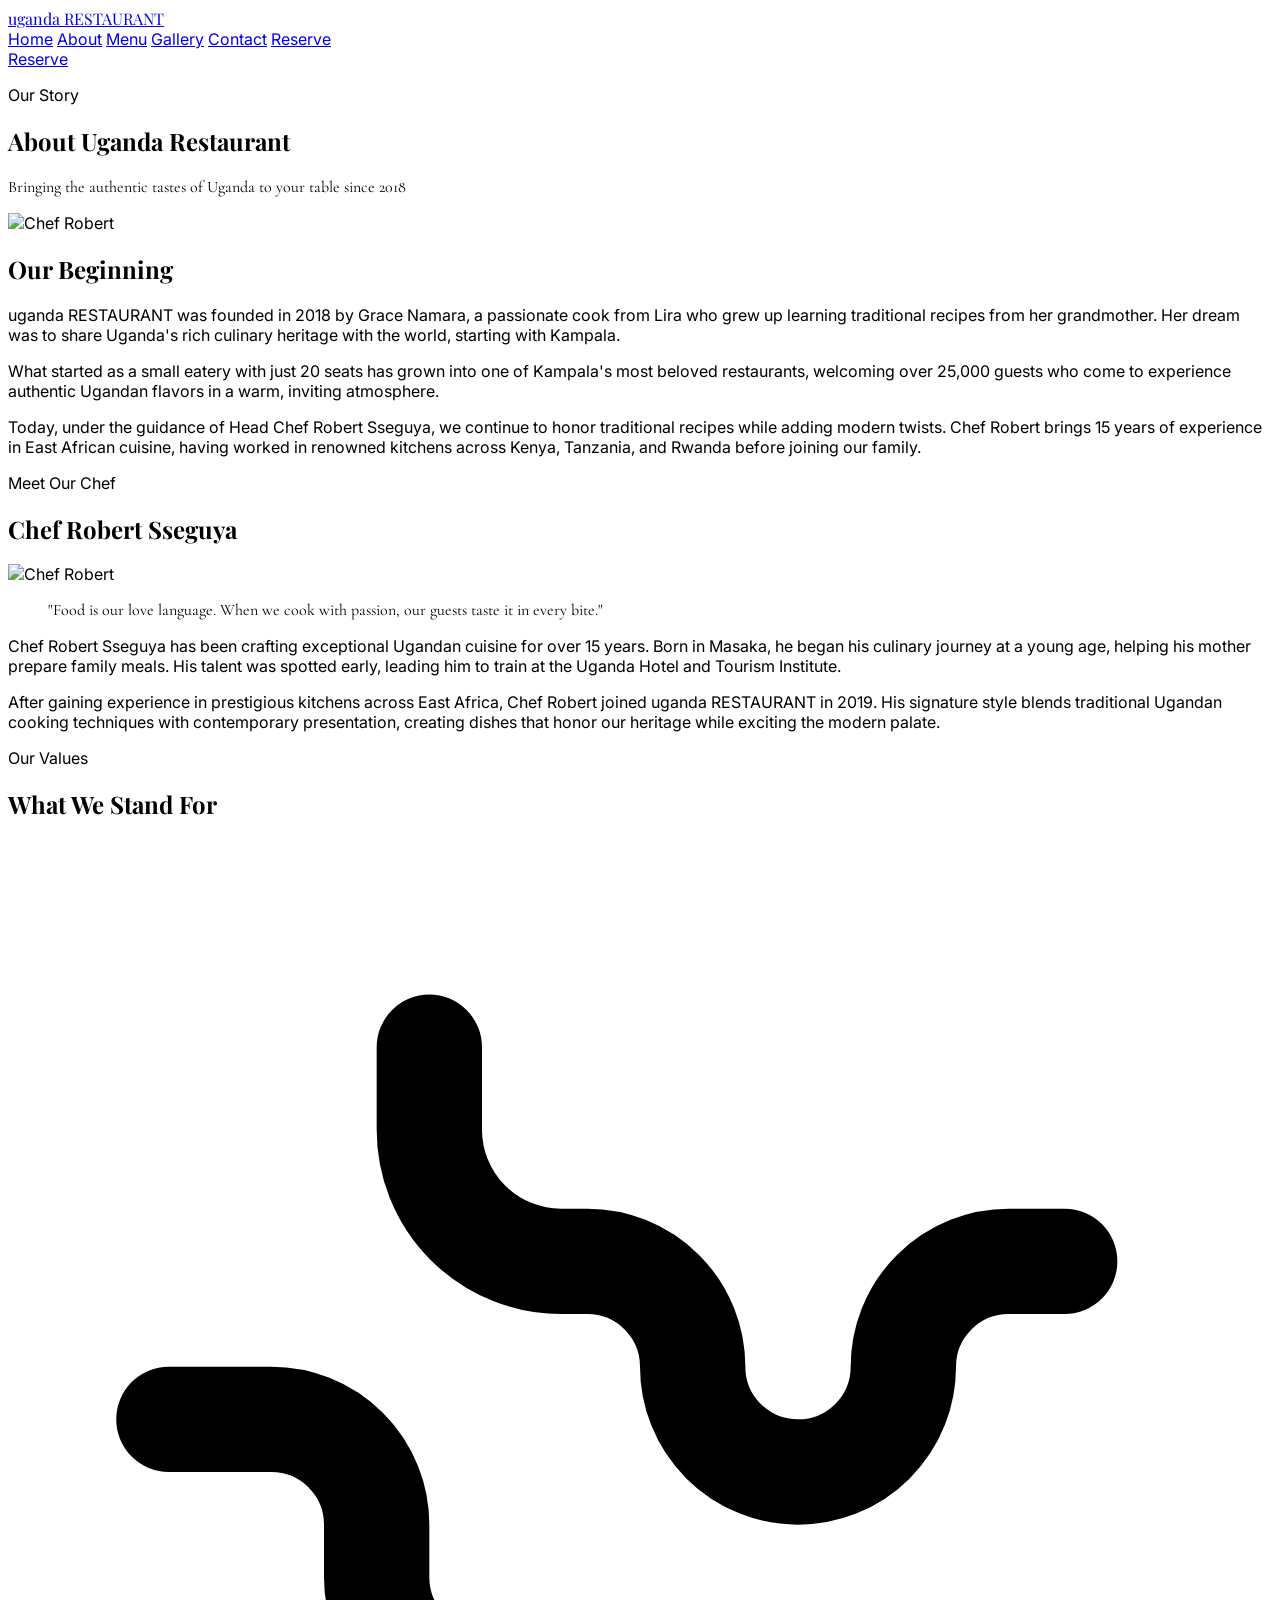
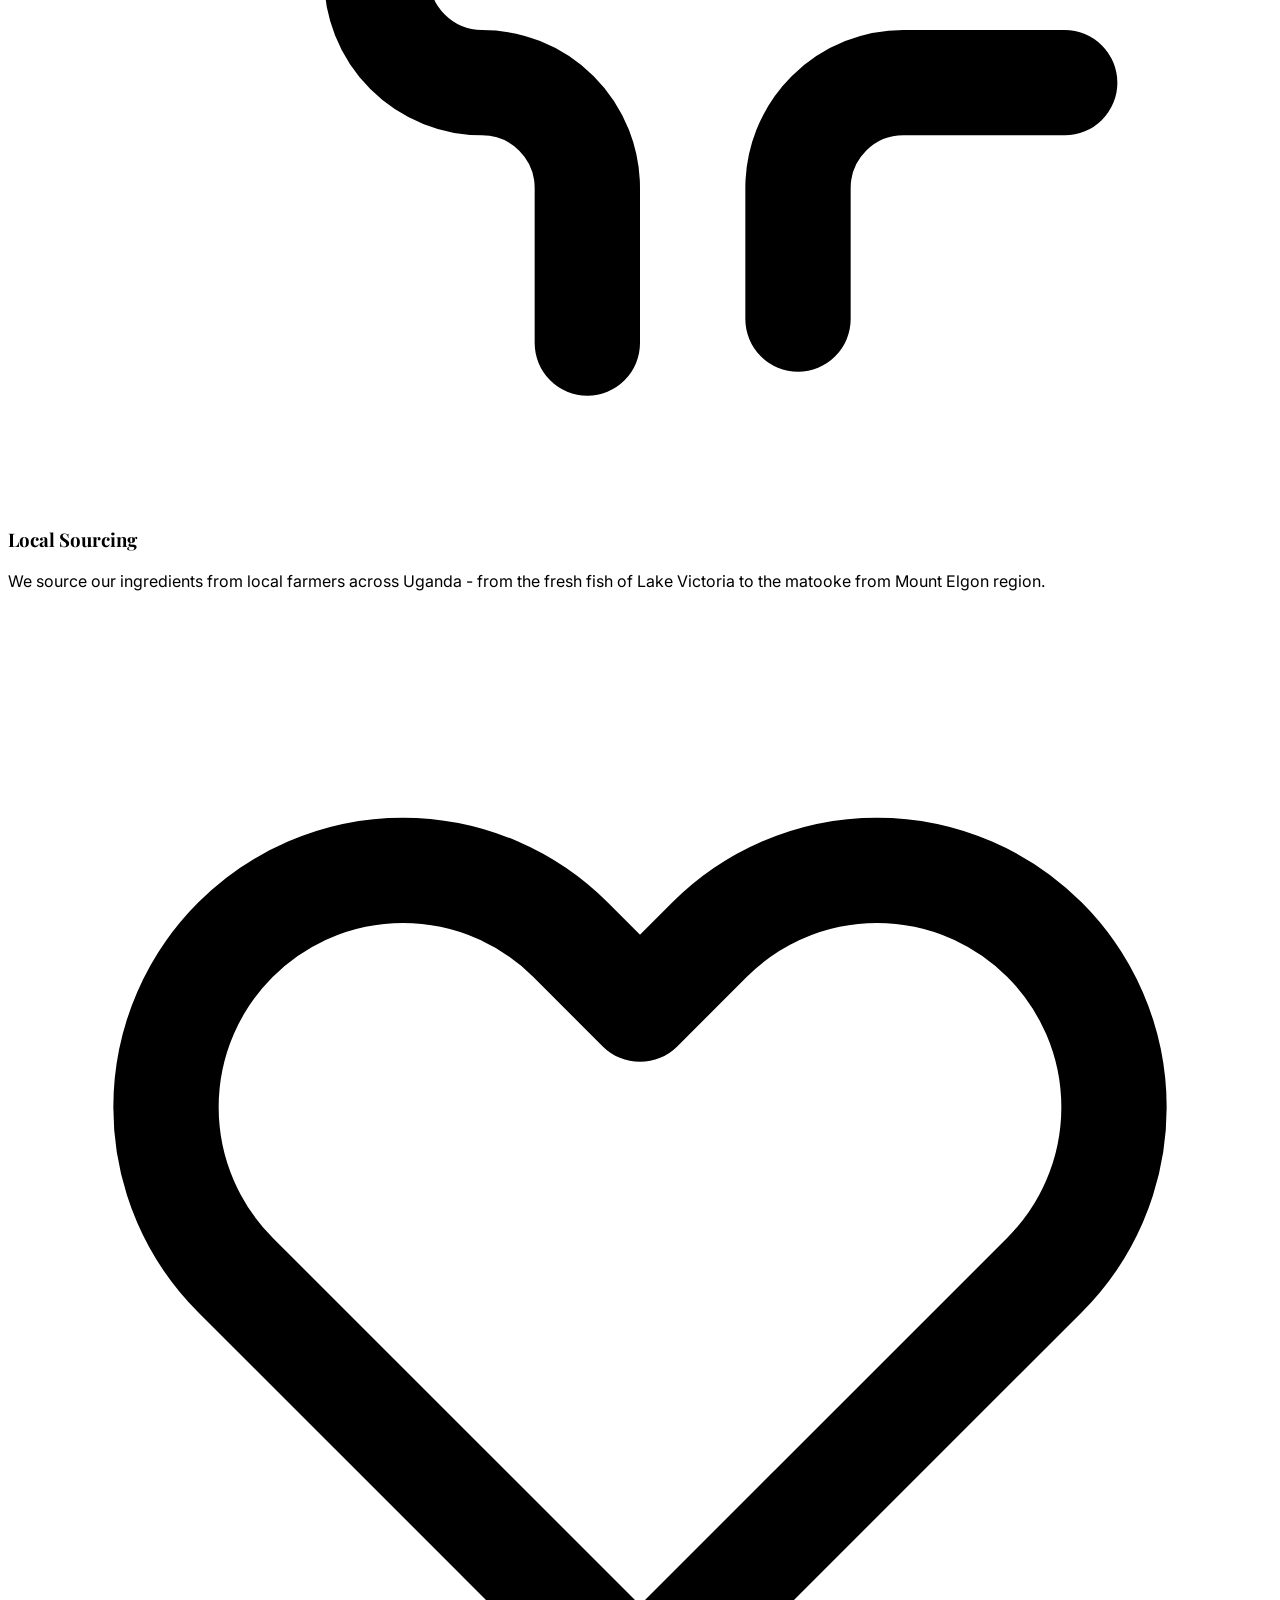
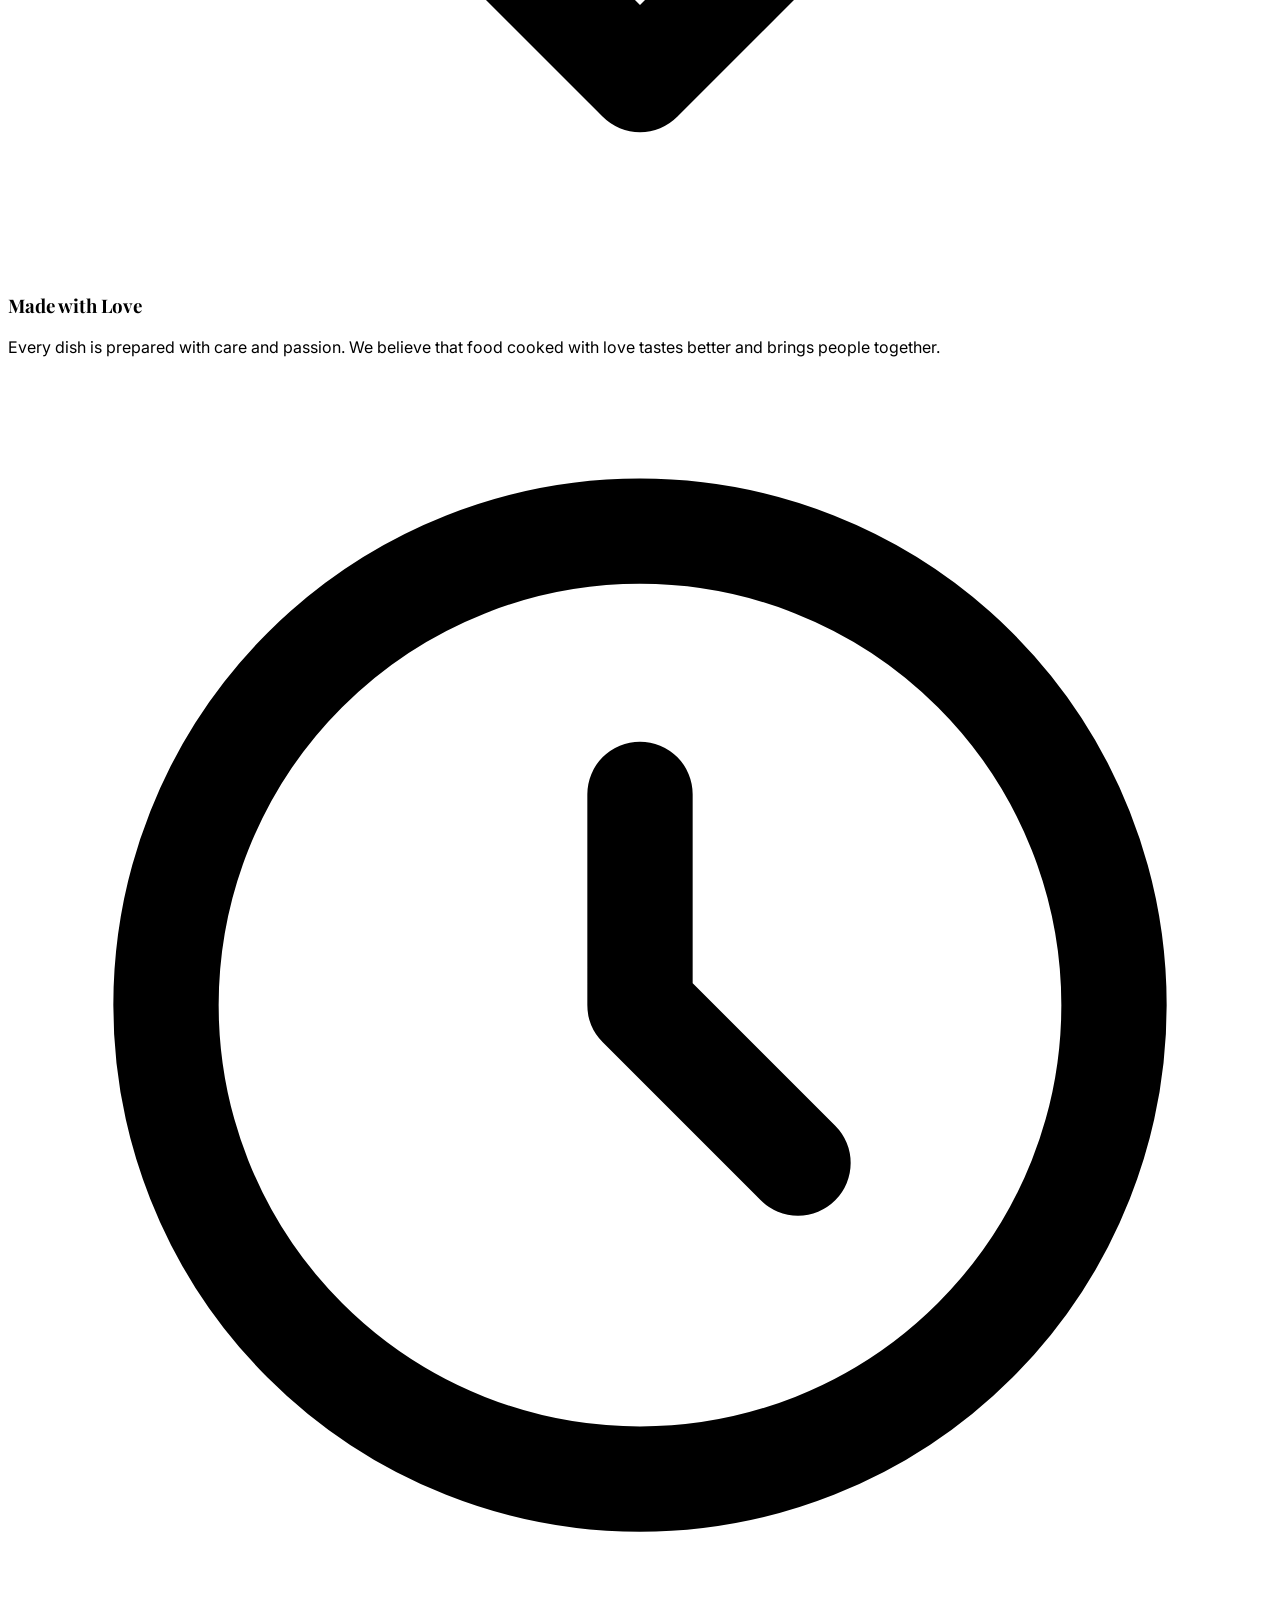
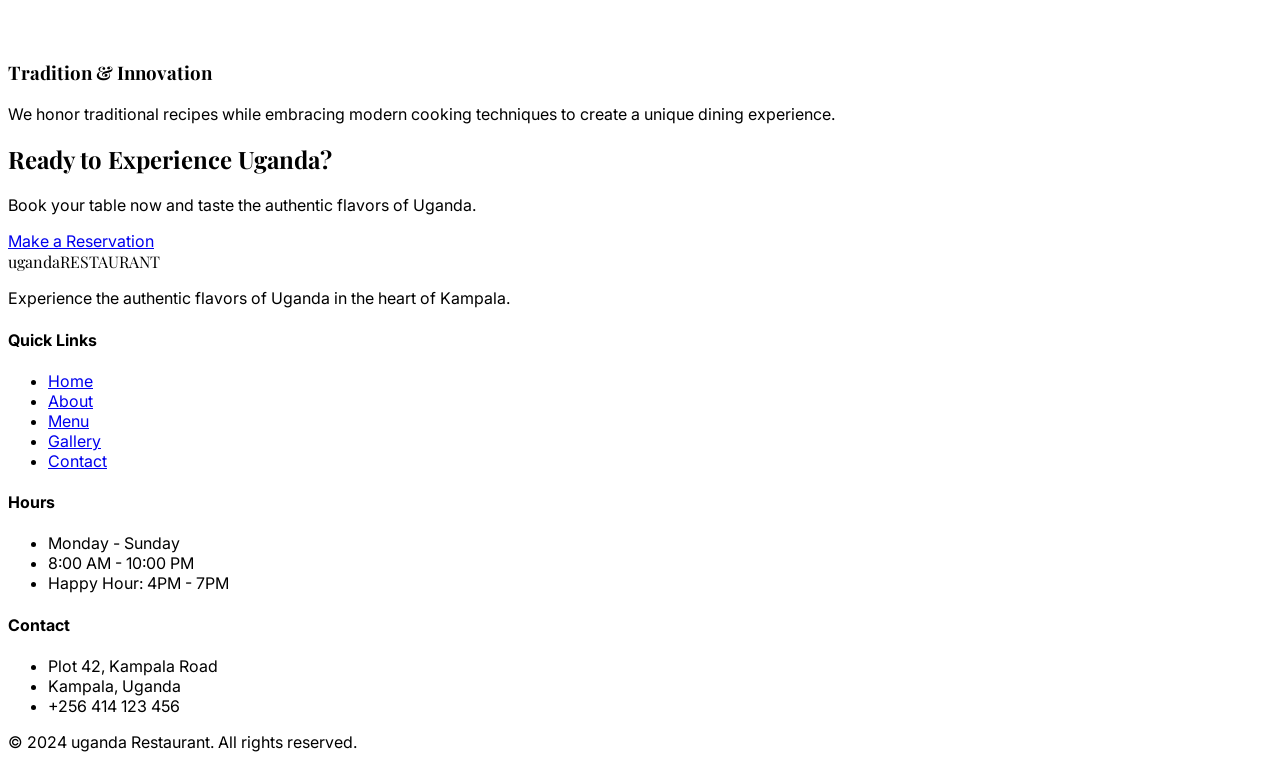
==== about.html @ cb072920 "Initial commit: uganda Restaurant website" ====
<!DOCTYPE html>
<html lang="en">
<head>
  <meta charset="UTF-8">
  <meta name="viewport" content="width=device-width, initial-scale=1.0">
  <title>About Us | uganda RESTAURANT</title>
  <link href="https://fonts.googleapis.com/css2?family=Playfair+Display:wght@400;500;600;700&family=Inter:wght@300;400;500;600&family=Cormorant+Garamond:ital,wght@0,400;0,500;1,400&display=swap" rel="stylesheet">
  <script src="https://cdn.tailwindcss.com"></script>
  <script>
    tailwind.config = {
      theme: {
        extend: {
          colors: {
            primary: '#1a1a1a',
            secondary: '#c9a962',
            accent: '#8b4513',
            cream: '#faf7f2',
            dark: '#0d0d0d',
            muted: '#6b6b6b'
          },
          fontFamily: {
            playfair: ['Playfair Display', 'serif'],
            inter: ['Inter', 'sans-serif'],
            cormorant: ['Cormorant Garamond', 'serif']
          }
        }
      }
    }
  </script>
  <style>
    html { scroll-behavior: smooth; }
    body { font-family: 'Inter', sans-serif; }
    .font-playfair { font-family: 'Playfair Display', serif; }
    .font-cormorant { font-family: 'Cormorant Garamond', serif; }
  </style>
</head>
<body class="bg-cream text-primary">
  <nav class="fixed top-0 left-0 right-0 z-50 bg-primary/95 backdrop-blur-md shadow-lg">
    <div class="max-w-7xl mx-auto px-6 lg:px-8">
      <div class="flex items-center justify-between h-20">
        <a href="index.html" class="flex items-center">
          <span class="font-playfair text-2xl font-semibold text-secondary tracking-wide">uganda</span>
          <span class="font-playfair text-2xl text-cream ml-2">RESTAURANT</span>
        </a>
        <div class="hidden md:flex items-center space-x-8">
          <a href="index.html" class="text-cream/90 hover:text-secondary transition-colors duration-300 text-sm tracking-wider uppercase">Home</a>
          <a href="about.html" class="text-secondary font-medium text-sm tracking-wider uppercase">About</a>
          <a href="menu.html" class="text-cream/90 hover:text-secondary transition-colors duration-300 text-sm tracking-wider uppercase">Menu</a>
          <a href="gallery.html" class="text-cream/90 hover:text-secondary transition-colors duration-300 text-sm tracking-wider uppercase">Gallery</a>
          <a href="contact.html" class="text-cream/90 hover:text-secondary transition-colors duration-300 text-sm tracking-wider uppercase">Contact</a>
          <a href="reservation.html" class="bg-secondary text-primary px-6 py-2.5 text-sm tracking-wider uppercase hover:bg-secondary/90 transition-colors duration-300">Reserve</a>
        </div>
        <a href="reservation.html" class="md:hidden bg-secondary text-primary px-4 py-2 text-xs tracking-wider uppercase">Reserve</a>
      </div>
    </div>
  </nav>

  <main class="pt-20">
    <section class="relative py-20 lg:py-32 bg-primary">
      <div class="max-w-7xl mx-auto px-6 lg:px-8 text-center">
        <p class="text-secondary tracking-[0.2em] uppercase text-sm mb-4">Our Story</p>
        <h1 class="font-playfair text-5xl md:text-6xl text-cream mb-6">About Uganda Restaurant</h1>
        <p class="font-cormorant text-cream/70 text-xl italic max-w-2xl mx-auto">Bringing the authentic tastes of Uganda to your table since 2018</p>
      </div>
    </section>

    <section class="py-20 lg:py-32 bg-cream">
      <div class="max-w-7xl mx-auto px-6 lg:px-8">
        <div class="grid lg:grid-cols-2 gap-12 lg:gap-20 items-center">
          <div>
            <img src="https://images.unsplash.com/photo-1556910103-1c02745aae4d?w=600&h=700&fit=crop" alt="Chef Robert" class="w-full h-[500px] object-cover" />
          </div>
          <div>
            <h2 class="font-playfair text-4xl text-primary mb-6">Our <span class="text-secondary">Beginning</span></h2>
            <div class="space-y-6 text-muted leading-relaxed">
              <p>uganda RESTAURANT was founded in 2018 by Grace Namara, a passionate cook from Lira who grew up learning traditional recipes from her grandmother. Her dream was to share Uganda's rich culinary heritage with the world, starting with Kampala.</p>
              <p>What started as a small eatery with just 20 seats has grown into one of Kampala's most beloved restaurants, welcoming over 25,000 guests who come to experience authentic Ugandan flavors in a warm, inviting atmosphere.</p>
              <p>Today, under the guidance of Head Chef Robert Sseguya, we continue to honor traditional recipes while adding modern twists. Chef Robert brings 15 years of experience in East African cuisine, having worked in renowned kitchens across Kenya, Tanzania, and Rwanda before joining our family.</p>
            </div>
          </div>
        </div>
      </div>
    </section>

    <section class="py-20 lg:py-32 bg-white">
      <div class="max-w-7xl mx-auto px-6 lg:px-8">
        <div class="text-center mb-16">
          <p class="text-secondary tracking-[0.2em] uppercase text-sm mb-3">Meet Our Chef</p>
          <h2 class="font-playfair text-4xl md:text-5xl text-primary mb-8">Chef Robert Sseguya</h2>
          <div class="w-16 h-0.5 bg-secondary mx-auto" />
        </div>
        <div class="max-w-3xl mx-auto text-center">
          <img src="https://images.unsplash.com/photo-1577219491135-ce391730fb2c?w=400&h=400&fit=crop" alt="Chef Robert" class="w-40 h-40 rounded-full mx-auto mb-8 object-cover" />
          <blockquote class="font-cormorant text-2xl italic text-primary mb-6">"Food is our love language. When we cook with passion, our guests taste it in every bite."</blockquote>
          <p class="text-muted leading-relaxed mb-8">Chef Robert Sseguya has been crafting exceptional Ugandan cuisine for over 15 years. Born in Masaka, he began his culinary journey at a young age, helping his mother prepare family meals. His talent was spotted early, leading him to train at the Uganda Hotel and Tourism Institute.</p>
          <p class="text-muted leading-relaxed">After gaining experience in prestigious kitchens across East Africa, Chef Robert joined uganda RESTAURANT in 2019. His signature style blends traditional Ugandan cooking techniques with contemporary presentation, creating dishes that honor our heritage while exciting the modern palate.</p>
        </div>
      </div>
    </section>

    <section class="py-20 lg:py-32 bg-cream">
      <div class="max-w-7xl mx-auto px-6 lg:px-8">
        <div class="text-center mb-16">
          <p class="text-secondary tracking-[0.2em] uppercase text-sm mb-3">Our Values</p>
          <h2 class="font-playfair text-4xl md:text-5xl text-primary mb-8">What We Stand For</h2>
          <div class="w-16 h-0.5 bg-secondary mx-auto" />
        </div>
        <div class="grid md:grid-cols-3 gap-8">
          <div class="bg-white p-8 rounded-lg shadow-sm text-center">
            <div class="w-16 h-16 bg-secondary/10 rounded-full flex items-center justify-center mx-auto mb-6">
              <svg class="w-8 h-8 text-secondary" fill="none" stroke="currentColor" viewBox="0 0 24 24"><path stroke-linecap="round" stroke-linejoin="round" stroke-width="2" d="M3.055 11H5a2 2 0 012 2v1a2 2 0 002 2 2 2 0 012 2v2.945M8 3.935V5.5A2.5 2.5 0 0010.5 8h.5a2 2 0 012 2 2 2 0 104 0 2 2 0 012-2h1.064M15 20.488V18a2 2 0 012-2h3.064"/></svg>
            </div>
            <h3 class="font-playfair text-xl text-primary mb-4">Local Sourcing</h3>
            <p class="text-muted text-sm leading-relaxed">We source our ingredients from local farmers across Uganda - from the fresh fish of Lake Victoria to the matooke from Mount Elgon region.</p>
          </div>
          <div class="bg-white p-8 rounded-lg shadow-sm text-center">
            <div class="w-16 h-16 bg-secondary/10 rounded-full flex items-center justify-center mx-auto mb-6">
              <svg class="w-8 h-8 text-secondary" fill="none" stroke="currentColor" viewBox="0 0 24 24"><path stroke-linecap="round" stroke-linejoin="round" stroke-width="2" d="M4.318 6.318a4.5 4.5 0 000 6.364L12 20.364l7.682-7.682a4.5 4.5 0 00-6.364-6.364L12 7.636l-1.318-1.318a4.5 4.5 0 00-6.364 0z"/></svg>
            </div>
            <h3 class="font-playfair text-xl text-primary mb-4">Made with Love</h3>
            <p class="text-muted text-sm leading-relaxed">Every dish is prepared with care and passion. We believe that food cooked with love tastes better and brings people together.</p>
          </div>
          <div class="bg-white p-8 rounded-lg shadow-sm text-center">
            <div class="w-16 h-16 bg-secondary/10 rounded-full flex items-center justify-center mx-auto mb-6">
              <svg class="w-8 h-8 text-secondary" fill="none" stroke="currentColor" viewBox="0 0 24 24"><path stroke-linecap="round" stroke-linejoin="round" stroke-width="2" d="M12 8v4l3 3m6-3a9 9 0 11-18 0 9 9 0 0118 0z"/></svg>
            </div>
            <h3 class="font-playfair text-xl text-primary mb-4">Tradition & Innovation</h3>
            <p class="text-muted text-sm leading-relaxed">We honor traditional recipes while embracing modern cooking techniques to create a unique dining experience.</p>
          </div>
        </div>
      </div>
    </section>

    <section class="py-20 bg-secondary">
      <div class="max-w-4xl mx-auto px-6 lg:px-8 text-center">
        <h2 class="font-playfair text-4xl text-primary mb-6">Ready to Experience Uganda?</h2>
        <p class="text-primary/80 text-lg mb-8">Book your table now and taste the authentic flavors of Uganda.</p>
        <a href="reservation.html" class="inline-block bg-primary text-cream px-8 py-4 text-sm tracking-wider uppercase font-medium hover:bg-primary/90 transition-colors duration-300">Make a Reservation</a>
      </div>
    </section>
  </main>

  <footer class="bg-primary pt-16 pb-8">
    <div class="max-w-7xl mx-auto px-6 lg:px-8">
      <div class="grid md:grid-cols-2 lg:grid-cols-4 gap-12 mb-12">
        <div>
          <div class="mb-6"><span class="font-playfair text-2xl font-semibold text-secondary">uganda</span><span class="font-playfair text-2xl text-cream ml-1">RESTAURANT</span></div>
          <p class="text-cream/60 text-sm leading-relaxed mb-6">Experience the authentic flavors of Uganda in the heart of Kampala.</p>
        </div>
        <div>
          <h4 class="text-cream font-medium mb-6 tracking-wider uppercase text-sm">Quick Links</h4>
          <ul class="space-y-3 text-sm">
            <li><a href="index.html" class="text-cream/60 hover:text-secondary transition-colors duration-300">Home</a></li>
            <li><a href="about.html" class="text-cream/60 hover:text-secondary transition-colors duration-300">About</a></li>
            <li><a href="menu.html" class="text-cream/60 hover:text-secondary transition-colors duration-300">Menu</a></li>
            <li><a href="gallery.html" class="text-cream/60 hover:text-secondary transition-colors duration-300">Gallery</a></li>
            <li><a href="contact.html" class="text-cream/60 hover:text-secondary transition-colors duration-300">Contact</a></li>
          </ul>
        </div>
        <div>
          <h4 class="text-cream font-medium mb-6 tracking-wider uppercase text-sm">Hours</h4>
          <ul class="space-y-3 text-sm text-cream/60">
            <li>Monday - Sunday</li>
            <li>8:00 AM - 10:00 PM</li>
            <li>Happy Hour: 4PM - 7PM</li>
          </ul>
        </div>
        <div>
          <h4 class="text-cream font-medium mb-6 tracking-wider uppercase text-sm">Contact</h4>
          <ul class="space-y-3 text-sm text-cream/60">
            <li>Plot 42, Kampala Road</li>
            <li>Kampala, Uganda</li>
            <li>+256 414 123 456</li>
          </ul>
        </div>
      </div>
      <div class="border-t border-cream/10 pt-8 text-center">
        <p class="text-cream/40 text-sm">© 2024 uganda Restaurant. All rights reserved.</p>
      </div>
    </div>
  </footer>
</body>
</html>
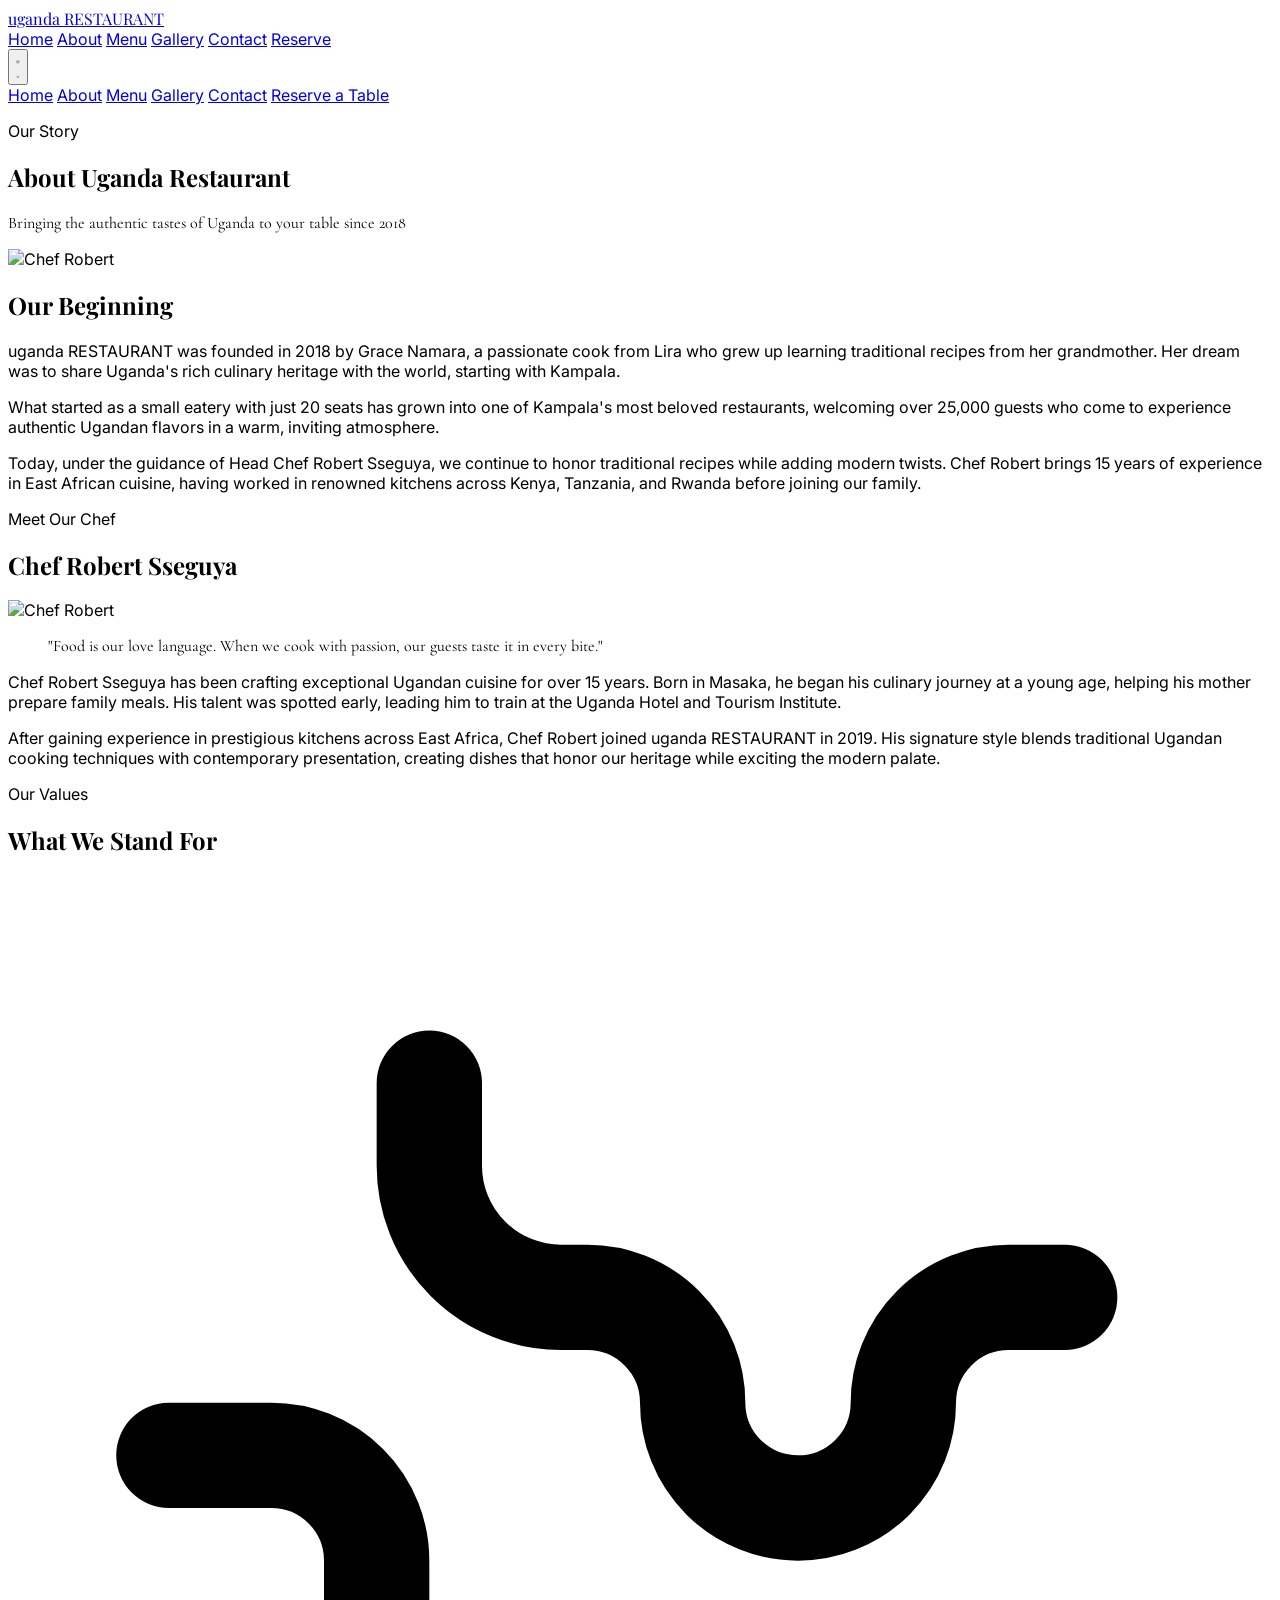
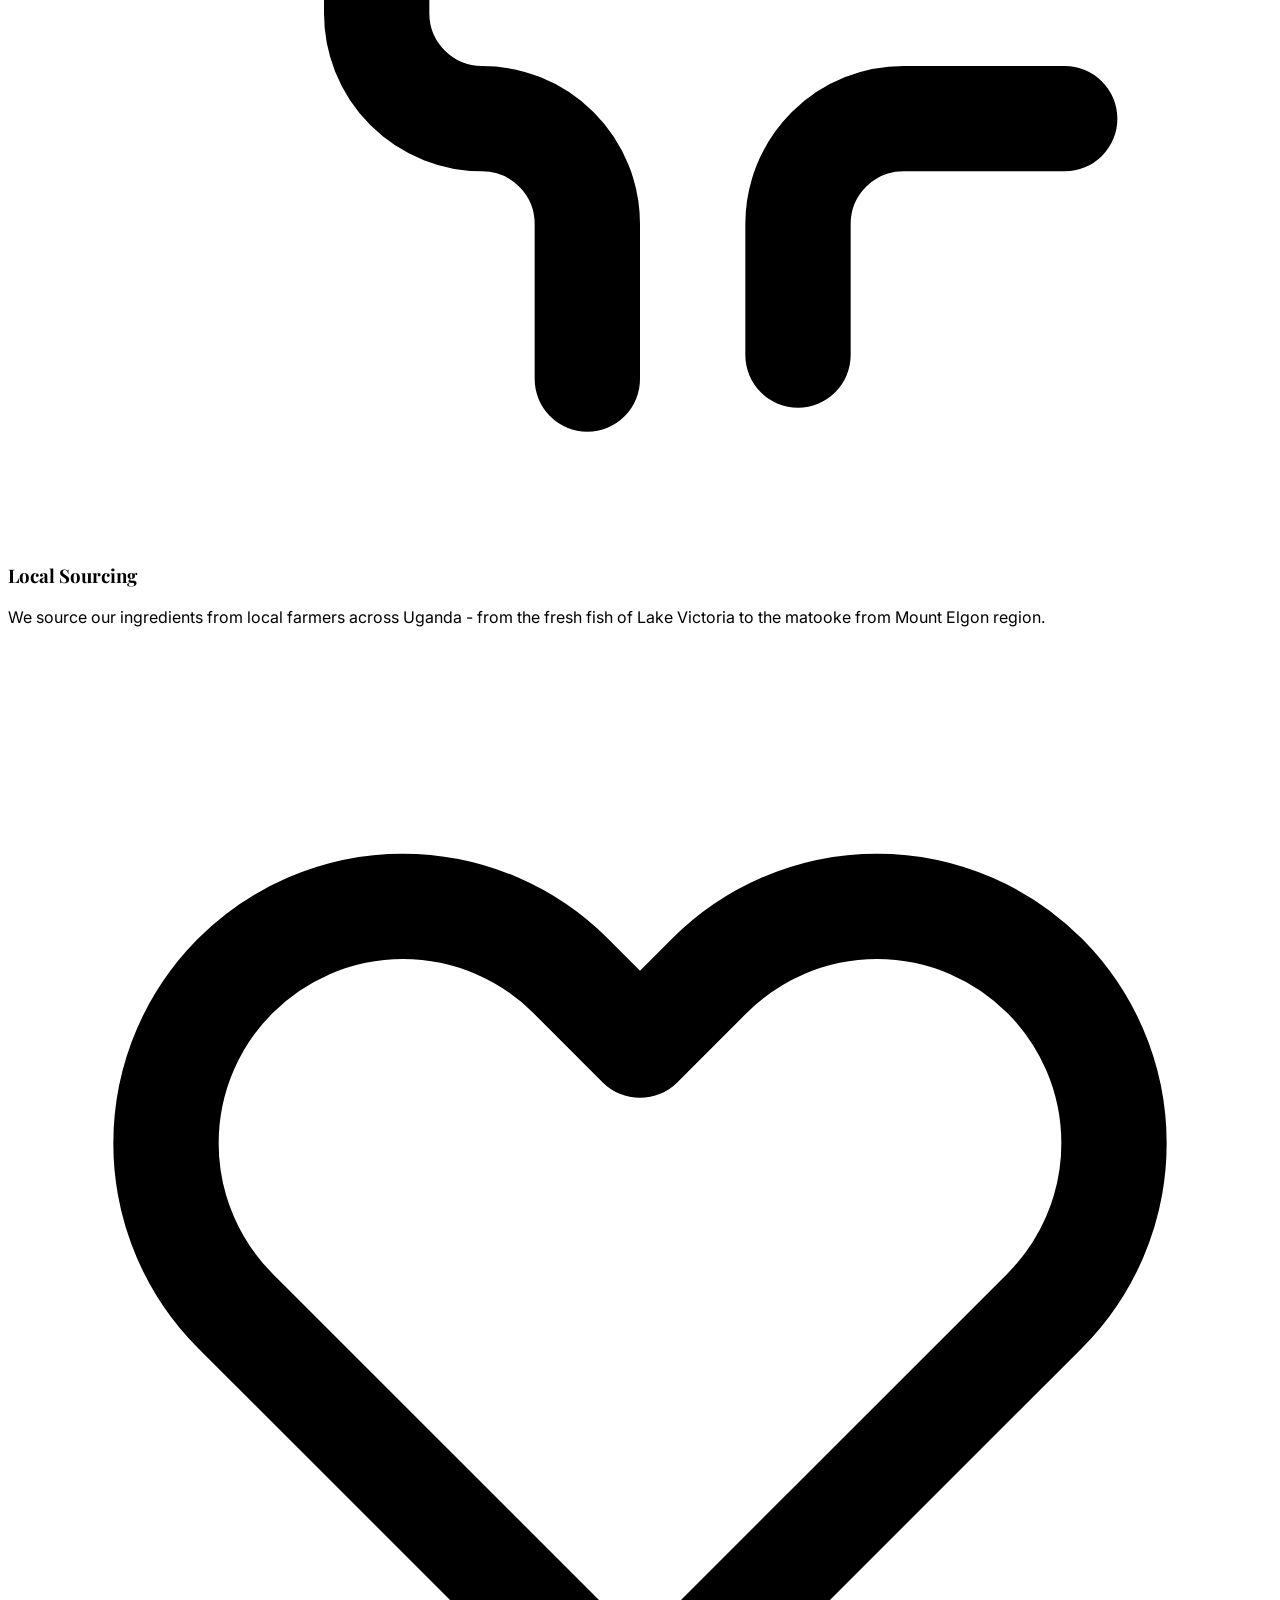
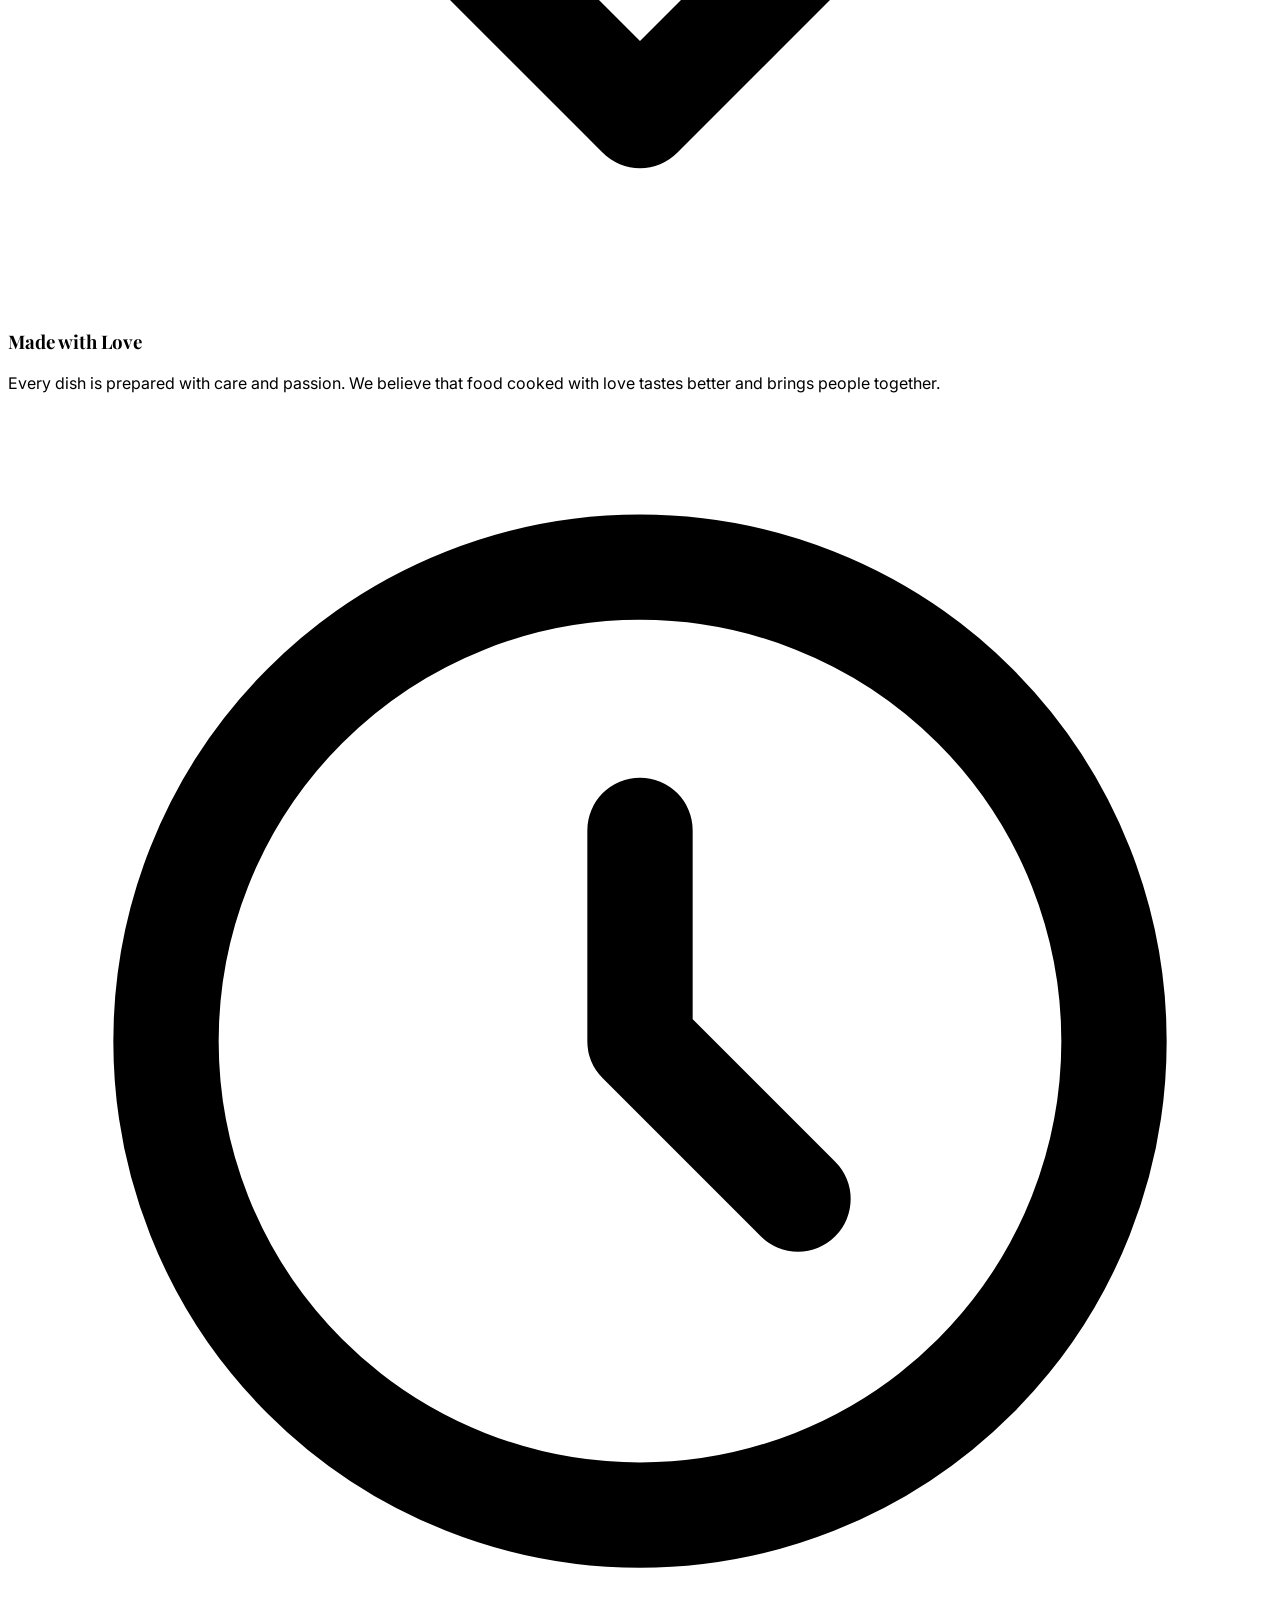
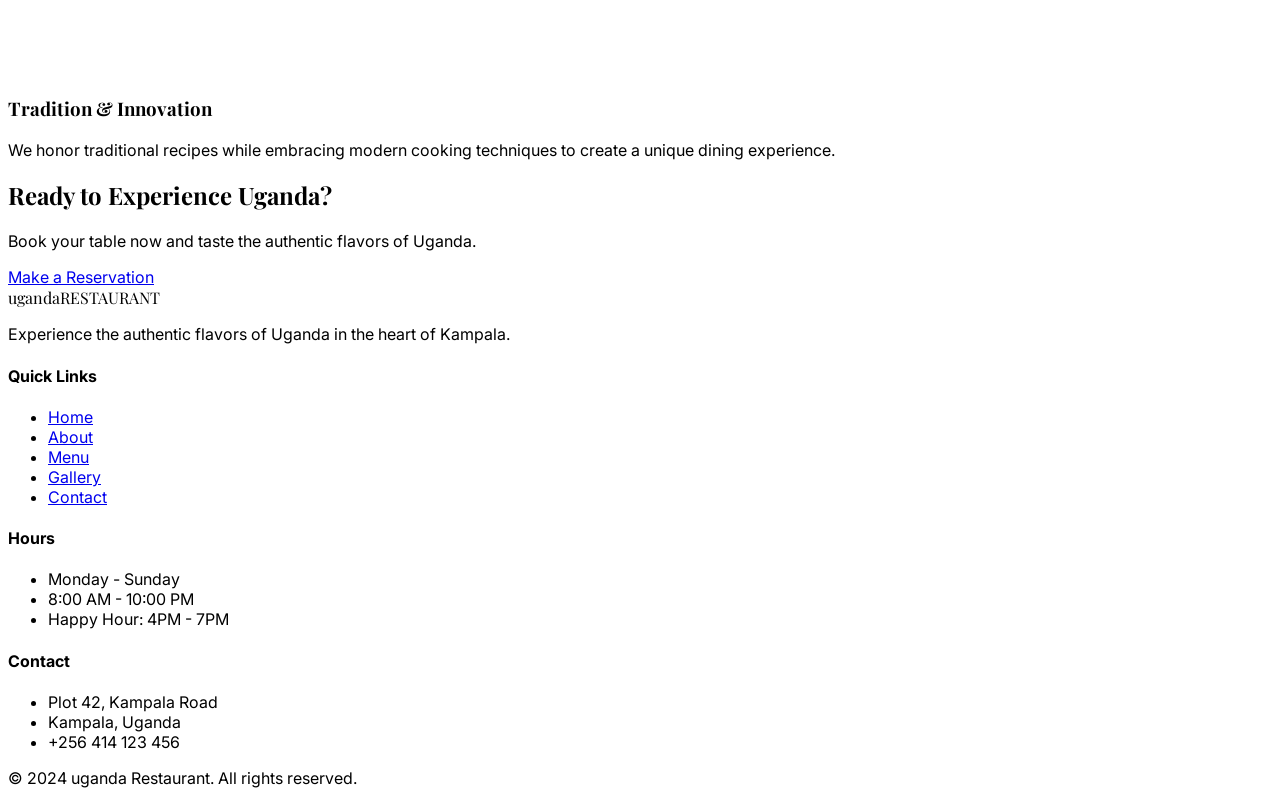
==== commit 5e201b76: "Improve responsiveness and professional navbar across all pages" ====
--- a/about.html
+++ b/about.html
@@ -36,37 +36,57 @@
 </head>
 <body class="bg-cream text-primary">
   <nav class="fixed top-0 left-0 right-0 z-50 bg-primary/95 backdrop-blur-md shadow-lg">
-    <div class="max-w-7xl mx-auto px-6 lg:px-8">
-      <div class="flex items-center justify-between h-20">
+    <div class="max-w-7xl mx-auto px-4 sm:px-6 lg:px-8">
+      <div class="flex items-center justify-between h-16 md:h-20">
         <a href="index.html" class="flex items-center">
-          <span class="font-playfair text-2xl font-semibold text-secondary tracking-wide">uganda</span>
-          <span class="font-playfair text-2xl text-cream ml-2">RESTAURANT</span>
+          <span class="font-playfair text-lg sm:text-xl md:text-2xl font-semibold text-secondary tracking-wide">uganda</span>
+          <span class="font-playfair text-lg sm:text-xl md:text-2xl text-cream ml-1 md:ml-2">RESTAURANT</span>
         </a>
-        <div class="hidden md:flex items-center space-x-8">
-          <a href="index.html" class="text-cream/90 hover:text-secondary transition-colors duration-300 text-sm tracking-wider uppercase">Home</a>
-          <a href="about.html" class="text-secondary font-medium text-sm tracking-wider uppercase">About</a>
-          <a href="menu.html" class="text-cream/90 hover:text-secondary transition-colors duration-300 text-sm tracking-wider uppercase">Menu</a>
-          <a href="gallery.html" class="text-cream/90 hover:text-secondary transition-colors duration-300 text-sm tracking-wider uppercase">Gallery</a>
-          <a href="contact.html" class="text-cream/90 hover:text-secondary transition-colors duration-300 text-sm tracking-wider uppercase">Contact</a>
-          <a href="reservation.html" class="bg-secondary text-primary px-6 py-2.5 text-sm tracking-wider uppercase hover:bg-secondary/90 transition-colors duration-300">Reserve</a>
-        </div>
-        <a href="reservation.html" class="md:hidden bg-secondary text-primary px-4 py-2 text-xs tracking-wider uppercase">Reserve</a>
+        
+        <div class="hidden lg:flex items-center space-x-6 xl:space-x-8">
+          <a href="index.html" class="text-cream/90 hover:text-secondary transition-colors duration-300 text-xs xl:text-sm tracking-wider uppercase">Home</a>
+          <a href="about.html" class="text-secondary font-medium text-xs xl:text-sm tracking-wider uppercase">About</a>
+          <a href="menu.html" class="text-cream/90 hover:text-secondary transition-colors duration-300 text-xs xl:text-sm tracking-wider uppercase">Menu</a>
+          <a href="gallery.html" class="text-cream/90 hover:text-secondary transition-colors duration-300 text-xs xl:text-sm tracking-wider uppercase">Gallery</a>
+          <a href="contact.html" class="text-cream/90 hover:text-secondary transition-colors duration-300 text-xs xl:text-sm tracking-wider uppercase">Contact</a>
+          <a href="reservation.html" class="bg-secondary text-primary px-4 xl:px-6 py-2 xl:py-2.5 text-xs xl:text-sm tracking-wider uppercase hover:bg-secondary/90 transition-colors duration-300">Reserve</a>
+        </div>
+
+        <button id="mobile-menu-btn" class="lg:hidden p-2 text-cream hover:text-secondary transition-colors">
+          <svg class="w-6 h-6 menu-open" fill="none" stroke="currentColor" viewBox="0 0 24 24">
+            <path stroke-linecap="round" stroke-linejoin="round" stroke-width="2" d="M4 6h16M4 12h16M4 18h16"/>
+          </svg>
+          <svg class="w-6 h-6 menu-close hidden" fill="none" stroke="currentColor" viewBox="0 0 24 24">
+            <path stroke-linecap="round" stroke-linejoin="round" stroke-width="2" d="M6 18L18 6M6 6l12 12"/>
+          </svg>
+        </button>
+      </div>
+    </div>
+
+    <div id="mobile-menu" class="lg:hidden hidden bg-primary/98 backdrop-blur-lg">
+      <div class="px-4 py-6 space-y-4 border-t border-cream/10">
+        <a href="index.html" class="block text-cream/90 hover:text-secondary transition-colors text-sm tracking-wider uppercase py-2">Home</a>
+        <a href="about.html" class="block text-secondary font-medium text-sm tracking-wider uppercase py-2">About</a>
+        <a href="menu.html" class="block text-cream/90 hover:text-secondary transition-colors text-sm tracking-wider uppercase py-2">Menu</a>
+        <a href="gallery.html" class="block text-cream/90 hover:text-secondary transition-colors text-sm tracking-wider uppercase py-2">Gallery</a>
+        <a href="contact.html" class="block text-cream/90 hover:text-secondary transition-colors text-sm tracking-wider uppercase py-2">Contact</a>
+        <a href="reservation.html" class="block bg-secondary text-primary px-6 py-3 text-sm tracking-wider uppercase text-center hover:bg-secondary/90 transition-colors">Reserve a Table</a>
       </div>
     </div>
   </nav>
 
-  <main class="pt-20">
-    <section class="relative py-20 lg:py-32 bg-primary">
-      <div class="max-w-7xl mx-auto px-6 lg:px-8 text-center">
-        <p class="text-secondary tracking-[0.2em] uppercase text-sm mb-4">Our Story</p>
-        <h1 class="font-playfair text-5xl md:text-6xl text-cream mb-6">About Uganda Restaurant</h1>
-        <p class="font-cormorant text-cream/70 text-xl italic max-w-2xl mx-auto">Bringing the authentic tastes of Uganda to your table since 2018</p>
-      </div>
-    </section>
-
-    <section class="py-20 lg:py-32 bg-cream">
-      <div class="max-w-7xl mx-auto px-6 lg:px-8">
-        <div class="grid lg:grid-cols-2 gap-12 lg:gap-20 items-center">
+  <main class="pt-16 md:pt-20">
+    <section class="relative py-16 sm:py-20 lg:py-32 bg-primary">
+      <div class="max-w-7xl mx-auto px-4 sm:px-6 lg:px-8 text-center">
+        <p class="text-secondary tracking-[0.2em] uppercase text-xs sm:text-sm mb-3 sm:mb-4">Our Story</p>
+        <h1 class="font-playfair text-3xl sm:text-4xl md:text-5xl lg:text-6xl text-cream mb-4 sm:mb-6">About Uganda Restaurant</h1>
+        <p class="font-cormorant text-cream/70 text-base sm:text-lg md:text-xl italic max-w-2xl mx-auto px-4">Bringing the authentic tastes of Uganda to your table since 2018</p>
+      </div>
+    </section>
+
+    <section class="py-16 sm:py-20 lg:py-32 bg-cream">
+      <div class="max-w-7xl mx-auto px-4 sm:px-6 lg:px-8">
+        <div class="grid lg:grid-cols-2 gap-8 lg:gap-12 xl:gap-20 items-center">
           <div>
             <img src="https://images.unsplash.com/photo-1556910103-1c02745aae4d?w=600&h=700&fit=crop" alt="Chef Robert" class="w-full h-[500px] object-cover" />
           </div>
@@ -140,16 +160,16 @@
     </section>
   </main>
 
-  <footer class="bg-primary pt-16 pb-8">
-    <div class="max-w-7xl mx-auto px-6 lg:px-8">
-      <div class="grid md:grid-cols-2 lg:grid-cols-4 gap-12 mb-12">
+  <footer class="bg-primary pt-12 sm:pt-16 pb-6 sm:pb-8">
+    <div class="max-w-7xl mx-auto px-4 sm:px-6 lg:px-8">
+      <div class="grid grid-cols-2 lg:grid-cols-4 gap-6 sm:gap-8 lg:gap-12 mb-8 sm:mb-12">
+        <div class="col-span-2 lg:col-span-1">
+          <div class="mb-4 sm:mb-6"><span class="font-playfair text-lg sm:text-xl md:text-2xl font-semibold text-secondary">uganda</span><span class="font-playfair text-lg sm:text-xl md:text-2xl text-cream ml-1">RESTAURANT</span></div>
+          <p class="text-cream/60 text-xs sm:text-sm leading-relaxed">Experience the authentic flavors of Uganda in the heart of Kampala.</p>
+        </div>
         <div>
-          <div class="mb-6"><span class="font-playfair text-2xl font-semibold text-secondary">uganda</span><span class="font-playfair text-2xl text-cream ml-1">RESTAURANT</span></div>
-          <p class="text-cream/60 text-sm leading-relaxed mb-6">Experience the authentic flavors of Uganda in the heart of Kampala.</p>
-        </div>
-        <div>
-          <h4 class="text-cream font-medium mb-6 tracking-wider uppercase text-sm">Quick Links</h4>
-          <ul class="space-y-3 text-sm">
+          <h4 class="text-cream font-medium mb-4 sm:mb-6 tracking-wider uppercase text-xs sm:text-sm">Quick Links</h4>
+          <ul class="space-y-2 text-xs sm:text-sm">
             <li><a href="index.html" class="text-cream/60 hover:text-secondary transition-colors duration-300">Home</a></li>
             <li><a href="about.html" class="text-cream/60 hover:text-secondary transition-colors duration-300">About</a></li>
             <li><a href="menu.html" class="text-cream/60 hover:text-secondary transition-colors duration-300">Menu</a></li>
@@ -158,26 +178,47 @@
           </ul>
         </div>
         <div>
-          <h4 class="text-cream font-medium mb-6 tracking-wider uppercase text-sm">Hours</h4>
-          <ul class="space-y-3 text-sm text-cream/60">
+          <h4 class="text-cream font-medium mb-4 sm:mb-6 tracking-wider uppercase text-xs sm:text-sm">Hours</h4>
+          <ul class="space-y-2 text-xs sm:text-sm text-cream/60">
             <li>Monday - Sunday</li>
             <li>8:00 AM - 10:00 PM</li>
             <li>Happy Hour: 4PM - 7PM</li>
           </ul>
         </div>
         <div>
-          <h4 class="text-cream font-medium mb-6 tracking-wider uppercase text-sm">Contact</h4>
-          <ul class="space-y-3 text-sm text-cream/60">
+          <h4 class="text-cream font-medium mb-4 sm:mb-6 tracking-wider uppercase text-xs sm:text-sm">Contact</h4>
+          <ul class="space-y-2 text-xs sm:text-sm text-cream/60">
             <li>Plot 42, Kampala Road</li>
             <li>Kampala, Uganda</li>
             <li>+256 414 123 456</li>
           </ul>
         </div>
       </div>
-      <div class="border-t border-cream/10 pt-8 text-center">
-        <p class="text-cream/40 text-sm">© 2024 uganda Restaurant. All rights reserved.</p>
+      <div class="border-t border-cream/10 pt-6 sm:pt-8 text-center">
+        <p class="text-cream/40 text-xs sm:text-sm">© 2024 uganda Restaurant. All rights reserved.</p>
       </div>
     </div>
   </footer>
+
+  <script>
+    const mobileMenuBtn = document.getElementById('mobile-menu-btn');
+    const mobileMenu = document.getElementById('mobile-menu');
+    const menuOpen = mobileMenuBtn.querySelector('.menu-open');
+    const menuClose = mobileMenuBtn.querySelector('.menu-close');
+
+    mobileMenuBtn.addEventListener('click', () => {
+      mobileMenu.classList.toggle('hidden');
+      menuOpen.classList.toggle('hidden');
+      menuClose.classList.toggle('hidden');
+    });
+
+    document.querySelectorAll('#mobile-menu a').forEach(link => {
+      link.addEventListener('click', () => {
+        mobileMenu.classList.add('hidden');
+        menuOpen.classList.remove('hidden');
+        menuClose.classList.add('hidden');
+      });
+    });
+  </script>
 </body>
 </html>
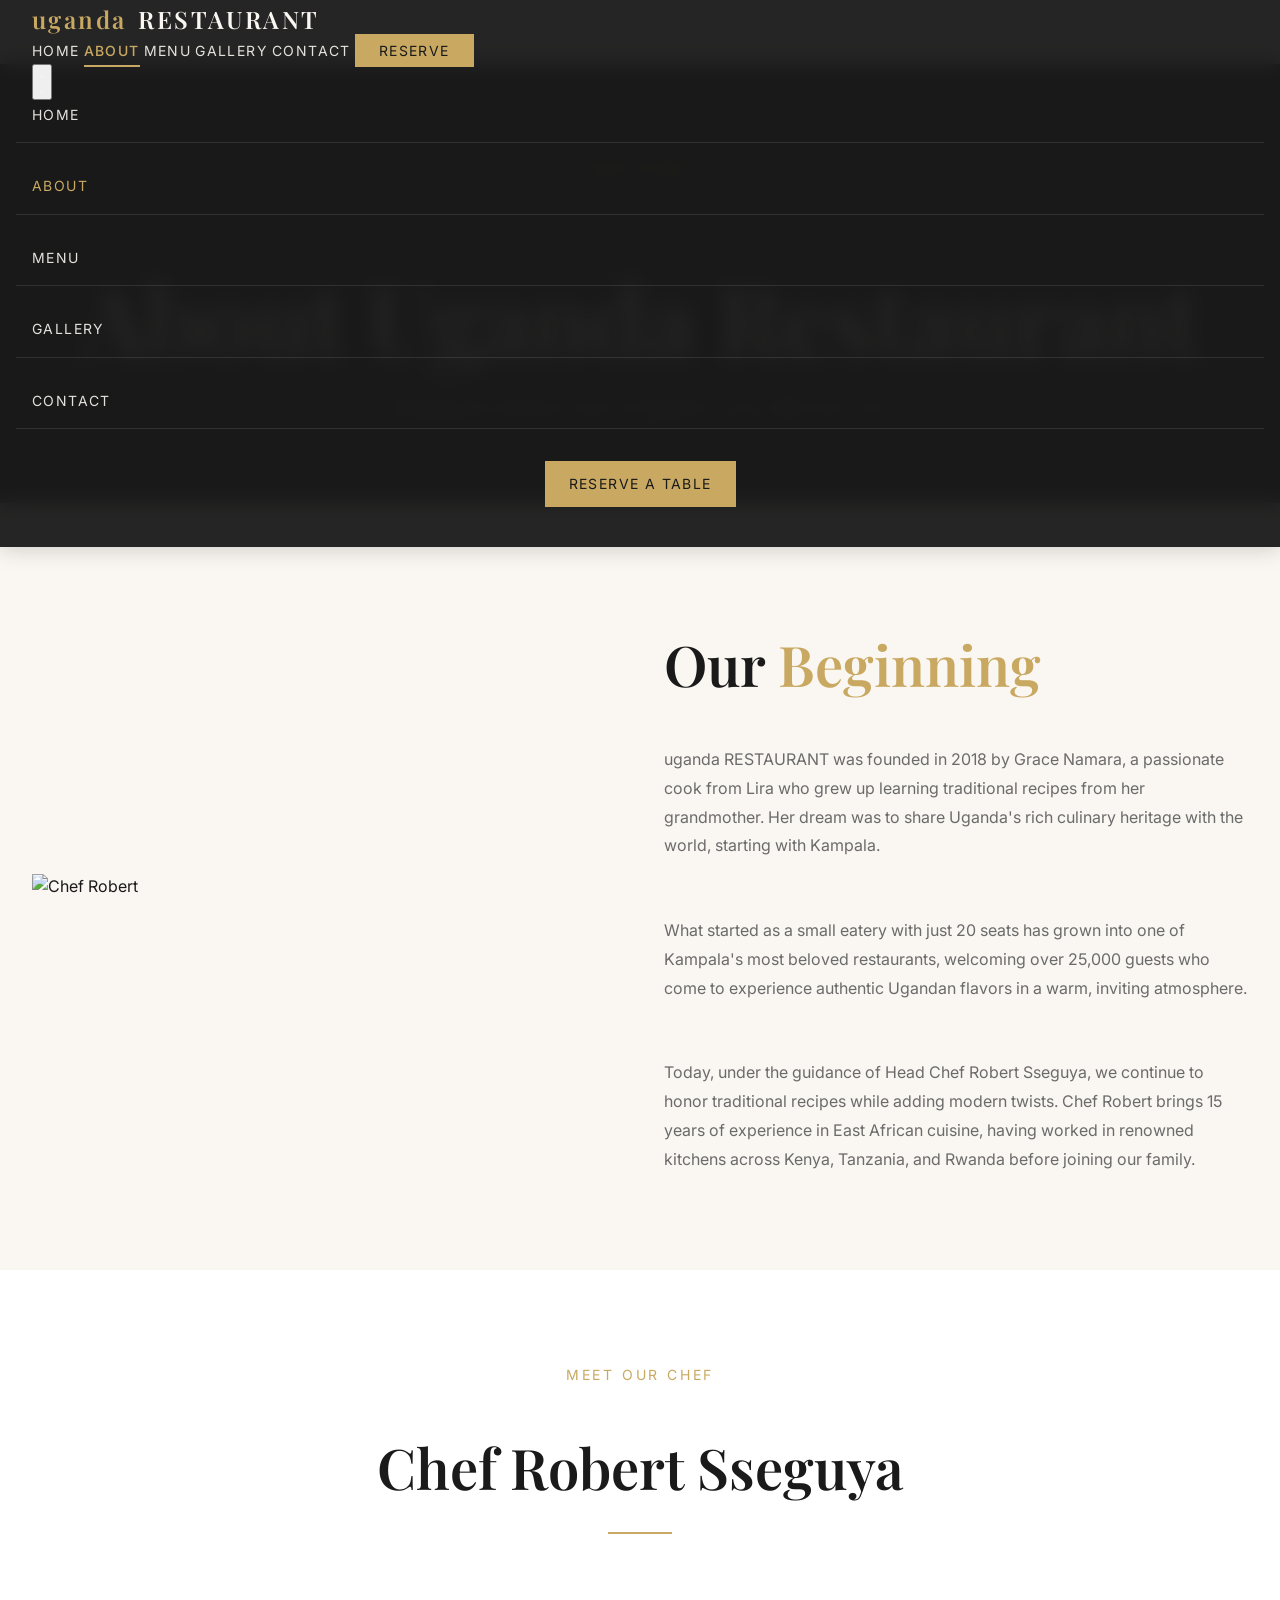
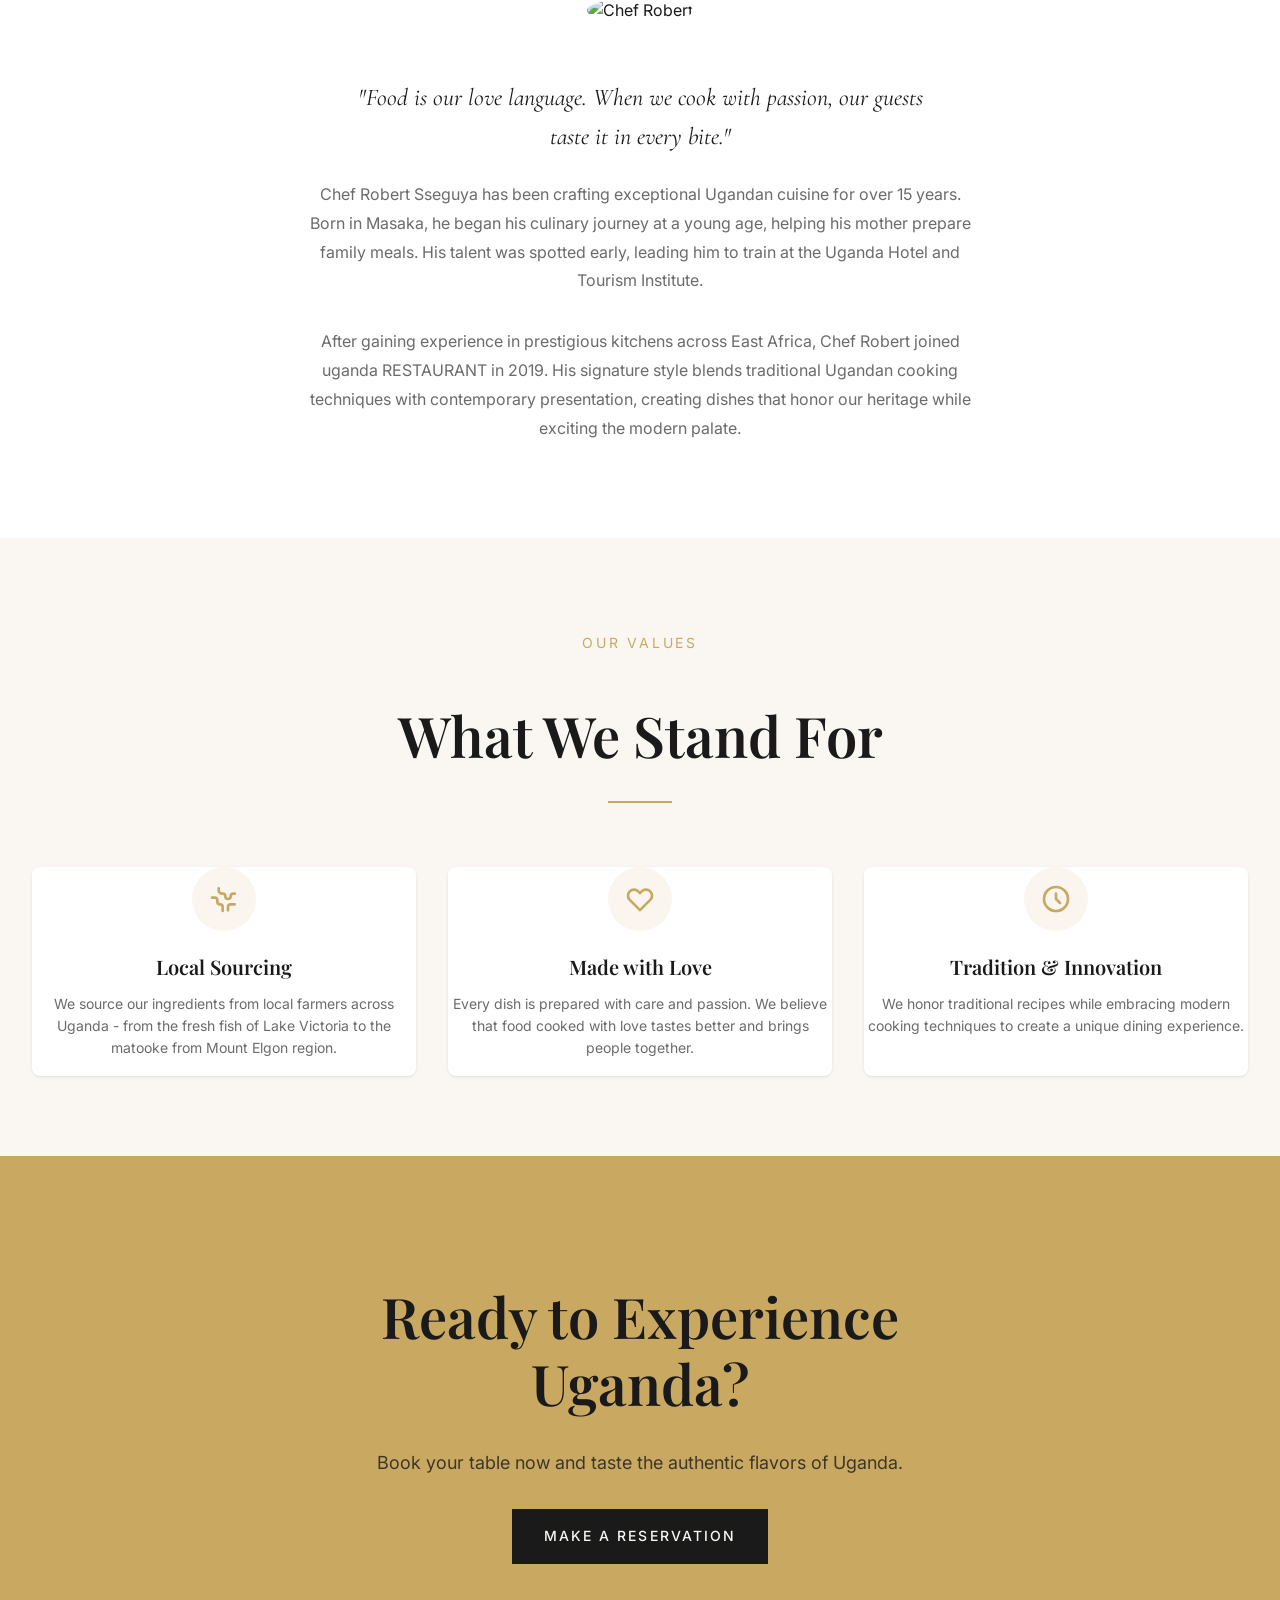
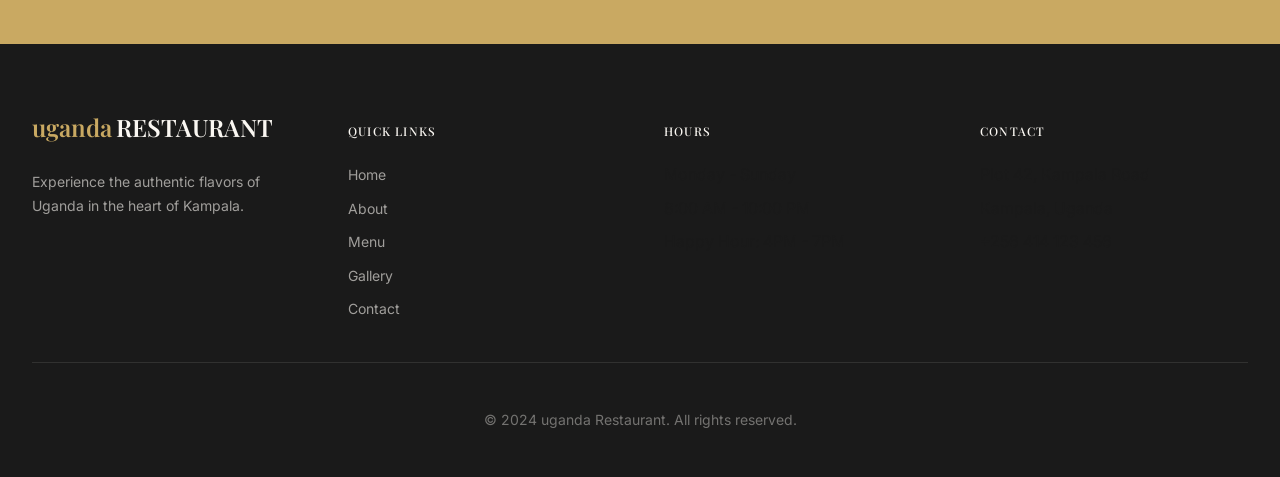
==== commit 58396ce8: "Refactor all pages to use external CSS/JS and redesign homepage with modern layout" ====
--- a/about.html
+++ b/about.html
@@ -5,94 +5,65 @@
   <meta name="viewport" content="width=device-width, initial-scale=1.0">
   <title>About Us | uganda RESTAURANT</title>
   <link href="https://fonts.googleapis.com/css2?family=Playfair+Display:wght@400;500;600;700&family=Inter:wght@300;400;500;600&family=Cormorant+Garamond:ital,wght@0,400;0,500;1,400&display=swap" rel="stylesheet">
-  <script src="https://cdn.tailwindcss.com"></script>
-  <script>
-    tailwind.config = {
-      theme: {
-        extend: {
-          colors: {
-            primary: '#1a1a1a',
-            secondary: '#c9a962',
-            accent: '#8b4513',
-            cream: '#faf7f2',
-            dark: '#0d0d0d',
-            muted: '#6b6b6b'
-          },
-          fontFamily: {
-            playfair: ['Playfair Display', 'serif'],
-            inter: ['Inter', 'sans-serif'],
-            cormorant: ['Cormorant Garamond', 'serif']
-          }
-        }
-      }
-    }
-  </script>
-  <style>
-    html { scroll-behavior: smooth; }
-    body { font-family: 'Inter', sans-serif; }
-    .font-playfair { font-family: 'Playfair Display', serif; }
-    .font-cormorant { font-family: 'Cormorant Garamond', serif; }
-  </style>
+  <link rel="stylesheet" href="css/style.css">
 </head>
-<body class="bg-cream text-primary">
-  <nav class="fixed top-0 left-0 right-0 z-50 bg-primary/95 backdrop-blur-md shadow-lg">
-    <div class="max-w-7xl mx-auto px-4 sm:px-6 lg:px-8">
-      <div class="flex items-center justify-between h-16 md:h-20">
-        <a href="index.html" class="flex items-center">
-          <span class="font-playfair text-lg sm:text-xl md:text-2xl font-semibold text-secondary tracking-wide">uganda</span>
-          <span class="font-playfair text-lg sm:text-xl md:text-2xl text-cream ml-1 md:ml-2">RESTAURANT</span>
-        </a>
-        
-        <div class="hidden lg:flex items-center space-x-6 xl:space-x-8">
-          <a href="index.html" class="text-cream/90 hover:text-secondary transition-colors duration-300 text-xs xl:text-sm tracking-wider uppercase">Home</a>
-          <a href="about.html" class="text-secondary font-medium text-xs xl:text-sm tracking-wider uppercase">About</a>
-          <a href="menu.html" class="text-cream/90 hover:text-secondary transition-colors duration-300 text-xs xl:text-sm tracking-wider uppercase">Menu</a>
-          <a href="gallery.html" class="text-cream/90 hover:text-secondary transition-colors duration-300 text-xs xl:text-sm tracking-wider uppercase">Gallery</a>
-          <a href="contact.html" class="text-cream/90 hover:text-secondary transition-colors duration-300 text-xs xl:text-sm tracking-wider uppercase">Contact</a>
-          <a href="reservation.html" class="bg-secondary text-primary px-4 xl:px-6 py-2 xl:py-2.5 text-xs xl:text-sm tracking-wider uppercase hover:bg-secondary/90 transition-colors duration-300">Reserve</a>
-        </div>
+<body class="section-bg-cream text-primary">
+  <nav class="navbar">
+    <div class="nav-container flex items-center justify-between" style="height: 4rem;">
+      <a href="index.html" class="flex items-center">
+        <span class="nav-logo">uganda</span>
+        <span class="nav-logo nav-logo-secondary">RESTAURANT</span>
+      </a>
+      
+      <div class="hidden lg:flex items-center" style="gap: 1.5rem;">
+        <a href="index.html" class="nav-link">Home</a>
+        <a href="about.html" class="nav-link active">About</a>
+        <a href="menu.html" class="nav-link">Menu</a>
+        <a href="gallery.html" class="nav-link">Gallery</a>
+        <a href="contact.html" class="nav-link">Contact</a>
+        <a href="reservation.html" class="nav-btn">Reserve</a>
+      </div>
 
-        <button id="mobile-menu-btn" class="lg:hidden p-2 text-cream hover:text-secondary transition-colors">
-          <svg class="w-6 h-6 menu-open" fill="none" stroke="currentColor" viewBox="0 0 24 24">
-            <path stroke-linecap="round" stroke-linejoin="round" stroke-width="2" d="M4 6h16M4 12h16M4 18h16"/>
-          </svg>
-          <svg class="w-6 h-6 menu-close hidden" fill="none" stroke="currentColor" viewBox="0 0 24 24">
-            <path stroke-linecap="round" stroke-linejoin="round" stroke-width="2" d="M6 18L18 6M6 6l12 12"/>
-          </svg>
-        </button>
-      </div>
+      <button id="mobile-menu-btn" class="lg:hidden p-2" style="color: var(--cream);">
+        <svg class="w-6 h-6 menu-open" fill="none" stroke="currentColor" viewBox="0 0 24 24">
+          <path stroke-linecap="round" stroke-linejoin="round" stroke-width="2" d="M4 6h16M4 12h16M4 18h16"/>
+        </svg>
+        <svg class="w-6 h-6 menu-close hidden" fill="none" stroke="currentColor" viewBox="0 0 24 24">
+          <path stroke-linecap="round" stroke-linejoin="round" stroke-width="2" d="M6 18L18 6M6 6l12 12"/>
+        </svg>
+      </button>
     </div>
 
-    <div id="mobile-menu" class="lg:hidden hidden bg-primary/98 backdrop-blur-lg">
-      <div class="px-4 py-6 space-y-4 border-t border-cream/10">
-        <a href="index.html" class="block text-cream/90 hover:text-secondary transition-colors text-sm tracking-wider uppercase py-2">Home</a>
-        <a href="about.html" class="block text-secondary font-medium text-sm tracking-wider uppercase py-2">About</a>
-        <a href="menu.html" class="block text-cream/90 hover:text-secondary transition-colors text-sm tracking-wider uppercase py-2">Menu</a>
-        <a href="gallery.html" class="block text-cream/90 hover:text-secondary transition-colors text-sm tracking-wider uppercase py-2">Gallery</a>
-        <a href="contact.html" class="block text-cream/90 hover:text-secondary transition-colors text-sm tracking-wider uppercase py-2">Contact</a>
-        <a href="reservation.html" class="block bg-secondary text-primary px-6 py-3 text-sm tracking-wider uppercase text-center hover:bg-secondary/90 transition-colors">Reserve a Table</a>
+    <div id="mobile-menu" class="lg:hidden hidden" style="padding: 1.5rem 1rem;">
+      <div style="display: flex; flex-direction: column; gap: 1rem;">
+        <a href="index.html" class="mobile-menu-link">Home</a>
+        <a href="about.html" class="mobile-menu-link active">About</a>
+        <a href="menu.html" class="mobile-menu-link">Menu</a>
+        <a href="gallery.html" class="mobile-menu-link">Gallery</a>
+        <a href="contact.html" class="mobile-menu-link">Contact</a>
+        <a href="reservation.html" class="mobile-menu-btn">Reserve a Table</a>
       </div>
     </div>
   </nav>
 
-  <main class="pt-16 md:pt-20">
-    <section class="relative py-16 sm:py-20 lg:py-32 bg-primary">
-      <div class="max-w-7xl mx-auto px-4 sm:px-6 lg:px-8 text-center">
-        <p class="text-secondary tracking-[0.2em] uppercase text-xs sm:text-sm mb-3 sm:mb-4">Our Story</p>
-        <h1 class="font-playfair text-3xl sm:text-4xl md:text-5xl lg:text-6xl text-cream mb-4 sm:mb-6">About Uganda Restaurant</h1>
-        <p class="font-cormorant text-cream/70 text-base sm:text-lg md:text-xl italic max-w-2xl mx-auto px-4">Bringing the authentic tastes of Uganda to your table since 2018</p>
+  <main style="padding-top: 4rem;">
+    <section class="section section-bg-primary">
+      <div class="section-container text-center">
+        <p class="section-subtitle">Our Story</p>
+        <h1 class="hero-title" style="color: var(--cream);">About Uganda Restaurant</h1>
+        <p class="font-cormorant italic" style="color: rgba(250,247,242,0.7); font-size: 1.25rem; max-width: 42rem; margin: 1rem auto 0;">Bringing the authentic tastes of Uganda to your table since 2018</p>
       </div>
     </section>
 
-    <section class="py-16 sm:py-20 lg:py-32 bg-cream">
-      <div class="max-w-7xl mx-auto px-4 sm:px-6 lg:px-8">
-        <div class="grid lg:grid-cols-2 gap-8 lg:gap-12 xl:gap-20 items-center">
+    <section class="section section-bg-cream">
+      <div class="section-container">
+        <div class="grid-2" style="align-items: center;">
           <div>
-            <img src="https://images.unsplash.com/photo-1556910103-1c02745aae4d?w=600&h=700&fit=crop" alt="Chef Robert" class="w-full h-[500px] object-cover" />
+            <img src="https://images.unsplash.com/photo-1556910103-1c02745aae4d?w=600&h=700&fit=crop" alt="Chef Robert" style="width: 100%; height: 30rem; object-fit: cover;" />
           </div>
           <div>
-            <h2 class="font-playfair text-4xl text-primary mb-6">Our <span class="text-secondary">Beginning</span></h2>
-            <div class="space-y-6 text-muted leading-relaxed">
+            <h2 class="section-title">Our <span class="text-secondary">Beginning</span></h2>
+            <div style="display: flex; flex-direction: column; gap: 1.5rem; color: var(--muted); line-height: 1.8;">
               <p>uganda RESTAURANT was founded in 2018 by Grace Namara, a passionate cook from Lira who grew up learning traditional recipes from her grandmother. Her dream was to share Uganda's rich culinary heritage with the world, starting with Kampala.</p>
               <p>What started as a small eatery with just 20 seats has grown into one of Kampala's most beloved restaurants, welcoming over 25,000 guests who come to experience authentic Ugandan flavors in a warm, inviting atmosphere.</p>
               <p>Today, under the guidance of Head Chef Robert Sseguya, we continue to honor traditional recipes while adding modern twists. Chef Robert brings 15 years of experience in East African cuisine, having worked in renowned kitchens across Kenya, Tanzania, and Rwanda before joining our family.</p>
@@ -102,123 +73,104 @@
       </div>
     </section>
 
-    <section class="py-20 lg:py-32 bg-white">
-      <div class="max-w-7xl mx-auto px-6 lg:px-8">
-        <div class="text-center mb-16">
-          <p class="text-secondary tracking-[0.2em] uppercase text-sm mb-3">Meet Our Chef</p>
-          <h2 class="font-playfair text-4xl md:text-5xl text-primary mb-8">Chef Robert Sseguya</h2>
-          <div class="w-16 h-0.5 bg-secondary mx-auto" />
+    <section class="section section-bg-white">
+      <div class="section-container">
+        <div class="text-center" style="margin-bottom: 4rem;">
+          <p class="section-subtitle">Meet Our Chef</p>
+          <h2 class="section-title" style="margin-bottom: 2rem;">Chef Robert Sseguya</h2>
+          <div style="width: 4rem; height: 2px; background-color: var(--secondary); margin: 0 auto;"></div>
         </div>
-        <div class="max-w-3xl mx-auto text-center">
-          <img src="https://images.unsplash.com/photo-1577219491135-ce391730fb2c?w=400&h=400&fit=crop" alt="Chef Robert" class="w-40 h-40 rounded-full mx-auto mb-8 object-cover" />
-          <blockquote class="font-cormorant text-2xl italic text-primary mb-6">"Food is our love language. When we cook with passion, our guests taste it in every bite."</blockquote>
-          <p class="text-muted leading-relaxed mb-8">Chef Robert Sseguya has been crafting exceptional Ugandan cuisine for over 15 years. Born in Masaka, he began his culinary journey at a young age, helping his mother prepare family meals. His talent was spotted early, leading him to train at the Uganda Hotel and Tourism Institute.</p>
-          <p class="text-muted leading-relaxed">After gaining experience in prestigious kitchens across East Africa, Chef Robert joined uganda RESTAURANT in 2019. His signature style blends traditional Ugandan cooking techniques with contemporary presentation, creating dishes that honor our heritage while exciting the modern palate.</p>
+        <div class="text-center" style="max-width: 42rem; margin: 0 auto;">
+          <img src="https://images.unsplash.com/photo-1577219491135-ce391730fb2c?w=400&h=400&fit=crop" alt="Chef Robert" style="width: 10rem; height: 10rem; border-radius: 50%; object-fit: cover; margin: 0 auto 2rem;" />
+          <blockquote class="font-cormorant" style="font-size: 1.5rem; font-style: italic; color: var(--primary); margin-bottom: 1.5rem;">"Food is our love language. When we cook with passion, our guests taste it in every bite."</blockquote>
+          <p style="color: var(--muted); line-height: 1.8; margin-bottom: 2rem;">Chef Robert Sseguya has been crafting exceptional Ugandan cuisine for over 15 years. Born in Masaka, he began his culinary journey at a young age, helping his mother prepare family meals. His talent was spotted early, leading him to train at the Uganda Hotel and Tourism Institute.</p>
+          <p style="color: var(--muted); line-height: 1.8;">After gaining experience in prestigious kitchens across East Africa, Chef Robert joined uganda RESTAURANT in 2019. His signature style blends traditional Ugandan cooking techniques with contemporary presentation, creating dishes that honor our heritage while exciting the modern palate.</p>
         </div>
       </div>
     </section>
 
-    <section class="py-20 lg:py-32 bg-cream">
-      <div class="max-w-7xl mx-auto px-6 lg:px-8">
-        <div class="text-center mb-16">
-          <p class="text-secondary tracking-[0.2em] uppercase text-sm mb-3">Our Values</p>
-          <h2 class="font-playfair text-4xl md:text-5xl text-primary mb-8">What We Stand For</h2>
-          <div class="w-16 h-0.5 bg-secondary mx-auto" />
+    <section class="section section-bg-cream">
+      <div class="section-container">
+        <div class="text-center" style="margin-bottom: 4rem;">
+          <p class="section-subtitle">Our Values</p>
+          <h2 class="section-title" style="margin-bottom: 2rem;">What We Stand For</h2>
+          <div style="width: 4rem; height: 2px; background-color: var(--secondary); margin: 0 auto;"></div>
         </div>
-        <div class="grid md:grid-cols-3 gap-8">
-          <div class="bg-white p-8 rounded-lg shadow-sm text-center">
-            <div class="w-16 h-16 bg-secondary/10 rounded-full flex items-center justify-center mx-auto mb-6">
-              <svg class="w-8 h-8 text-secondary" fill="none" stroke="currentColor" viewBox="0 0 24 24"><path stroke-linecap="round" stroke-linejoin="round" stroke-width="2" d="M3.055 11H5a2 2 0 012 2v1a2 2 0 002 2 2 2 0 012 2v2.945M8 3.935V5.5A2.5 2.5 0 0010.5 8h.5a2 2 0 012 2 2 2 0 104 0 2 2 0 012-2h1.064M15 20.488V18a2 2 0 012-2h3.064"/></svg>
+        <div class="grid-3">
+          <div class="card text-center">
+            <div style="width: 4rem; height: 4rem; background-color: rgba(201,169,98,0.1); border-radius: 50%; display: flex; align-items: center; justify-content: center; margin: 0 auto 1.5rem;">
+              <svg style="width: 2rem; height: 2rem; color: var(--secondary);" fill="none" stroke="currentColor" viewBox="0 0 24 24"><path stroke-linecap="round" stroke-linejoin="round" stroke-width="2" d="M3.055 11H5a2 2 0 012 2v1a2 2 0 002 2 2 2 0 012 2v2.945M8 3.935V5.5A2.5 2.5 0 0010.5 8h.5a2 2 0 012 2 2 2 0 104 0 2 2 0 012-2h1.064M15 20.488V18a2 2 0 012-2h3.064"/></svg>
             </div>
-            <h3 class="font-playfair text-xl text-primary mb-4">Local Sourcing</h3>
-            <p class="text-muted text-sm leading-relaxed">We source our ingredients from local farmers across Uganda - from the fresh fish of Lake Victoria to the matooke from Mount Elgon region.</p>
+            <h3 class="card-title">Local Sourcing</h3>
+            <p class="card-text">We source our ingredients from local farmers across Uganda - from the fresh fish of Lake Victoria to the matooke from Mount Elgon region.</p>
           </div>
-          <div class="bg-white p-8 rounded-lg shadow-sm text-center">
-            <div class="w-16 h-16 bg-secondary/10 rounded-full flex items-center justify-center mx-auto mb-6">
-              <svg class="w-8 h-8 text-secondary" fill="none" stroke="currentColor" viewBox="0 0 24 24"><path stroke-linecap="round" stroke-linejoin="round" stroke-width="2" d="M4.318 6.318a4.5 4.5 0 000 6.364L12 20.364l7.682-7.682a4.5 4.5 0 00-6.364-6.364L12 7.636l-1.318-1.318a4.5 4.5 0 00-6.364 0z"/></svg>
+          <div class="card text-center">
+            <div style="width: 4rem; height: 4rem; background-color: rgba(201,169,98,0.1); border-radius: 50%; display: flex; align-items: center; justify-content: center; margin: 0 auto 1.5rem;">
+              <svg style="width: 2rem; height: 2rem; color: var(--secondary);" fill="none" stroke="currentColor" viewBox="0 0 24 24"><path stroke-linecap="round" stroke-linejoin="round" stroke-width="2" d="M4.318 6.318a4.5 4.5 0 000 6.364L12 20.364l7.682-7.682a4.5 4.5 0 00-6.364-6.364L12 7.636l-1.318-1.318a4.5 4.5 0 00-6.364 0z"/></svg>
             </div>
-            <h3 class="font-playfair text-xl text-primary mb-4">Made with Love</h3>
-            <p class="text-muted text-sm leading-relaxed">Every dish is prepared with care and passion. We believe that food cooked with love tastes better and brings people together.</p>
+            <h3 class="card-title">Made with Love</h3>
+            <p class="card-text">Every dish is prepared with care and passion. We believe that food cooked with love tastes better and brings people together.</p>
           </div>
-          <div class="bg-white p-8 rounded-lg shadow-sm text-center">
-            <div class="w-16 h-16 bg-secondary/10 rounded-full flex items-center justify-center mx-auto mb-6">
-              <svg class="w-8 h-8 text-secondary" fill="none" stroke="currentColor" viewBox="0 0 24 24"><path stroke-linecap="round" stroke-linejoin="round" stroke-width="2" d="M12 8v4l3 3m6-3a9 9 0 11-18 0 9 9 0 0118 0z"/></svg>
+          <div class="card text-center">
+            <div style="width: 4rem; height: 4rem; background-color: rgba(201,169,98,0.1); border-radius: 50%; display: flex; align-items: center; justify-content: center; margin: 0 auto 1.5rem;">
+              <svg style="width: 2rem; height: 2rem; color: var(--secondary);" fill="none" stroke="currentColor" viewBox="0 0 24 24"><path stroke-linecap="round" stroke-linejoin="round" stroke-width="2" d="M12 8v4l3 3m6-3a9 9 0 11-18 0 9 9 0 0118 0z"/></svg>
             </div>
-            <h3 class="font-playfair text-xl text-primary mb-4">Tradition & Innovation</h3>
-            <p class="text-muted text-sm leading-relaxed">We honor traditional recipes while embracing modern cooking techniques to create a unique dining experience.</p>
+            <h3 class="card-title">Tradition & Innovation</h3>
+            <p class="card-text">We honor traditional recipes while embracing modern cooking techniques to create a unique dining experience.</p>
           </div>
         </div>
       </div>
     </section>
 
-    <section class="py-20 bg-secondary">
-      <div class="max-w-4xl mx-auto px-6 lg:px-8 text-center">
-        <h2 class="font-playfair text-4xl text-primary mb-6">Ready to Experience Uganda?</h2>
-        <p class="text-primary/80 text-lg mb-8">Book your table now and taste the authentic flavors of Uganda.</p>
-        <a href="reservation.html" class="inline-block bg-primary text-cream px-8 py-4 text-sm tracking-wider uppercase font-medium hover:bg-primary/90 transition-colors duration-300">Make a Reservation</a>
+    <section class="section section-bg-secondary">
+      <div class="section-container text-center" style="max-width: 42rem;">
+        <h2 class="section-title" style="color: var(--primary);">Ready to Experience Uganda?</h2>
+        <p style="color: rgba(26,26,26,0.8); margin-bottom: 2rem; font-size: 1.125rem;">Book your table now and taste the authentic flavors of Uganda.</p>
+        <a href="reservation.html" class="btn btn-primary">Make a Reservation</a>
       </div>
     </section>
   </main>
 
-  <footer class="bg-primary pt-12 sm:pt-16 pb-6 sm:pb-8">
-    <div class="max-w-7xl mx-auto px-4 sm:px-6 lg:px-8">
-      <div class="grid grid-cols-2 lg:grid-cols-4 gap-6 sm:gap-8 lg:gap-12 mb-8 sm:mb-12">
-        <div class="col-span-2 lg:col-span-1">
-          <div class="mb-4 sm:mb-6"><span class="font-playfair text-lg sm:text-xl md:text-2xl font-semibold text-secondary">uganda</span><span class="font-playfair text-lg sm:text-xl md:text-2xl text-cream ml-1">RESTAURANT</span></div>
-          <p class="text-cream/60 text-xs sm:text-sm leading-relaxed">Experience the authentic flavors of Uganda in the heart of Kampala.</p>
+  <footer class="footer">
+    <div class="footer-container">
+      <div class="footer-grid">
+        <div class="footer-brand">
+          <div class="footer-logo">uganda<span class="footer-logo-secondary">RESTAURANT</span></div>
+          <p class="footer-text">Experience the authentic flavors of Uganda in the heart of Kampala.</p>
         </div>
         <div>
-          <h4 class="text-cream font-medium mb-4 sm:mb-6 tracking-wider uppercase text-xs sm:text-sm">Quick Links</h4>
-          <ul class="space-y-2 text-xs sm:text-sm">
-            <li><a href="index.html" class="text-cream/60 hover:text-secondary transition-colors duration-300">Home</a></li>
-            <li><a href="about.html" class="text-cream/60 hover:text-secondary transition-colors duration-300">About</a></li>
-            <li><a href="menu.html" class="text-cream/60 hover:text-secondary transition-colors duration-300">Menu</a></li>
-            <li><a href="gallery.html" class="text-cream/60 hover:text-secondary transition-colors duration-300">Gallery</a></li>
-            <li><a href="contact.html" class="text-cream/60 hover:text-secondary transition-colors duration-300">Contact</a></li>
+          <h4 class="footer-title">Quick Links</h4>
+          <ul class="footer-links">
+            <li><a href="index.html">Home</a></li>
+            <li><a href="about.html">About</a></li>
+            <li><a href="menu.html">Menu</a></li>
+            <li><a href="gallery.html">Gallery</a></li>
+            <li><a href="contact.html">Contact</a></li>
           </ul>
         </div>
         <div>
-          <h4 class="text-cream font-medium mb-4 sm:mb-6 tracking-wider uppercase text-xs sm:text-sm">Hours</h4>
-          <ul class="space-y-2 text-xs sm:text-sm text-cream/60">
+          <h4 class="footer-title">Hours</h4>
+          <ul class="footer-links">
             <li>Monday - Sunday</li>
             <li>8:00 AM - 10:00 PM</li>
             <li>Happy Hour: 4PM - 7PM</li>
           </ul>
         </div>
         <div>
-          <h4 class="text-cream font-medium mb-4 sm:mb-6 tracking-wider uppercase text-xs sm:text-sm">Contact</h4>
-          <ul class="space-y-2 text-xs sm:text-sm text-cream/60">
+          <h4 class="footer-title">Contact</h4>
+          <ul class="footer-links">
             <li>Plot 42, Kampala Road</li>
             <li>Kampala, Uganda</li>
             <li>+256 414 123 456</li>
           </ul>
         </div>
       </div>
-      <div class="border-t border-cream/10 pt-6 sm:pt-8 text-center">
-        <p class="text-cream/40 text-xs sm:text-sm">© 2024 uganda Restaurant. All rights reserved.</p>
+      <div class="footer-bottom">
+        <p class="footer-copyright">© 2024 uganda Restaurant. All rights reserved.</p>
       </div>
     </div>
   </footer>
 
-  <script>
-    const mobileMenuBtn = document.getElementById('mobile-menu-btn');
-    const mobileMenu = document.getElementById('mobile-menu');
-    const menuOpen = mobileMenuBtn.querySelector('.menu-open');
-    const menuClose = mobileMenuBtn.querySelector('.menu-close');
-
-    mobileMenuBtn.addEventListener('click', () => {
-      mobileMenu.classList.toggle('hidden');
-      menuOpen.classList.toggle('hidden');
-      menuClose.classList.toggle('hidden');
-    });
-
-    document.querySelectorAll('#mobile-menu a').forEach(link => {
-      link.addEventListener('click', () => {
-        mobileMenu.classList.add('hidden');
-        menuOpen.classList.remove('hidden');
-        menuClose.classList.add('hidden');
-      });
-    });
-  </script>
+  <script src="js/main.js"></script>
 </body>
 </html>
--- a/css/style.css
+++ b/css/style.css
@@ -0,0 +1,1274 @@
+/* ========================================
+   uganda RESTAURANT - Global Styles
+   ======================================== */
+
+/* Custom Properties */
+:root {
+  --primary: #1a1a1a;
+  --secondary: #c9a962;
+  --accent: #8b4513;
+  --cream: #faf7f2;
+  --dark: #0d0d0d;
+  --muted: #6b6b6b;
+}
+
+/* Base Styles */
+* {
+  box-sizing: border-box;
+}
+
+html {
+  scroll-behavior: smooth;
+}
+
+body {
+  font-family: 'Inter', -apple-system, BlinkMacSystemFont, 'Segoe UI', Roboto, sans-serif;
+  background-color: var(--cream);
+  color: var(--primary);
+  margin: 0;
+  padding: 0;
+  line-height: 1.6;
+}
+
+.font-playfair {
+  font-family: 'Playfair Display', Georgia, 'Times New Roman', serif;
+}
+
+.font-cormorant {
+  font-family: 'Cormorant Garamond', Georgia, serif;
+}
+
+/* Typography */
+h1, h2, h3, h4, h5, h6 {
+  font-family: 'Playfair Display', serif;
+  font-weight: 600;
+  line-height: 1.2;
+}
+
+/* Links */
+a {
+  text-decoration: none;
+  color: inherit;
+  transition: color 0.3s ease;
+}
+
+/* Animations */
+@keyframes fadeIn {
+  from {
+    opacity: 0;
+    transform: translateY(20px);
+  }
+  to {
+    opacity: 1;
+    transform: translateY(0);
+  }
+}
+
+@keyframes slideUp {
+  from {
+    opacity: 0;
+    transform: translateY(30px);
+  }
+  to {
+    opacity: 1;
+    transform: translateY(0);
+  }
+}
+
+@keyframes bounce {
+  0%, 100% {
+    transform: translateY(0);
+  }
+  50% {
+    transform: translateY(-10px);
+  }
+}
+
+.animate-fade-in {
+  animation: fadeIn 0.8s ease-out forwards;
+}
+
+.animate-slide-up {
+  animation: slideUp 0.8s ease-out forwards;
+}
+
+.animate-bounce {
+  animation: bounce 2s ease-in-out infinite;
+}
+
+/* Navigation */
+.navbar {
+  position: fixed;
+  top: 0;
+  left: 0;
+  right: 0;
+  z-index: 50;
+  background-color: rgba(26, 26, 26, 0.95);
+  backdrop-filter: blur(10px);
+  box-shadow: 0 4px 20px rgba(0, 0, 0, 0.15);
+  transition: all 0.3s ease;
+}
+
+.navbar.scrolled {
+  background-color: var(--primary);
+  box-shadow: 0 2px 10px rgba(0, 0, 0, 0.3);
+}
+
+.nav-container {
+  max-width: 1280px;
+  margin: 0 auto;
+  padding: 0 1rem;
+}
+
+@media (min-width: 640px) {
+  .nav-container {
+    padding: 0 1.5rem;
+  }
+}
+
+@media (min-width: 1024px) {
+  .nav-container {
+    padding: 0 2rem;
+  }
+}
+
+.nav-logo {
+  font-family: 'Playfair Display', serif;
+  font-size: 1.125rem;
+  font-weight: 600;
+  letter-spacing: 0.05em;
+  color: var(--secondary);
+}
+
+.nav-logo-secondary {
+  color: var(--cream);
+  margin-left: 0.25rem;
+}
+
+@media (min-width: 768px) {
+  .nav-logo {
+    font-size: 1.25rem;
+  }
+}
+
+@media (min-width: 1024px) {
+  .nav-logo {
+    font-size: 1.5rem;
+    letter-spacing: 0.1em;
+  }
+  .nav-logo-secondary {
+    margin-left: 0.5rem;
+  }
+}
+
+.nav-link {
+  color: rgba(250, 247, 242, 0.9);
+  font-size: 0.75rem;
+  letter-spacing: 0.1em;
+  text-transform: uppercase;
+  padding: 0.5rem 0;
+  position: relative;
+}
+
+@media (min-width: 1024px) {
+  .nav-link {
+    font-size: 0.875rem;
+  }
+}
+
+.nav-link:hover {
+  color: var(--secondary);
+}
+
+.nav-link.active {
+  color: var(--secondary);
+  font-weight: 500;
+}
+
+.nav-link::after {
+  content: '';
+  position: absolute;
+  bottom: 0;
+  left: 0;
+  width: 0;
+  height: 2px;
+  background-color: var(--secondary);
+  transition: width 0.3s ease;
+}
+
+.nav-link:hover::after,
+.nav-link.active::after {
+  width: 100%;
+}
+
+.nav-btn {
+  background-color: var(--secondary);
+  color: var(--primary);
+  padding: 0.5rem 1rem;
+  font-size: 0.75rem;
+  letter-spacing: 0.1em;
+  text-transform: uppercase;
+  transition: all 0.3s ease;
+}
+
+@media (min-width: 1024px) {
+  .nav-btn {
+    padding: 0.5rem 1.5rem;
+    font-size: 0.875rem;
+  }
+}
+
+.nav-btn:hover {
+  background-color: #b8984f;
+  transform: scale(1.02);
+}
+
+/* Mobile Menu */
+.mobile-menu {
+  position: fixed;
+  top: 4rem;
+  left: 0;
+  right: 0;
+  bottom: 0;
+  background-color: rgba(26, 26, 26, 0.98);
+  backdrop-filter: blur(10px);
+  transform: translateX(100%);
+  transition: transform 0.3s ease;
+  overflow-y: auto;
+}
+
+.mobile-menu.active {
+  transform: translateX(0);
+}
+
+.mobile-menu-link {
+  display: block;
+  padding: 1rem 1rem;
+  color: rgba(250, 247, 242, 0.9);
+  font-size: 0.875rem;
+  letter-spacing: 0.1em;
+  text-transform: uppercase;
+  border-bottom: 1px solid rgba(250, 247, 242, 0.1);
+}
+
+.mobile-menu-link:hover,
+.mobile-menu-link.active {
+  color: var(--secondary);
+}
+
+.mobile-menu-btn {
+  display: block;
+  margin: 1rem auto;
+  padding: 0.75rem 1.5rem;
+  background-color: var(--secondary);
+  color: var(--primary);
+  font-size: 0.875rem;
+  letter-spacing: 0.1em;
+  text-transform: uppercase;
+  text-align: center;
+}
+
+/* Hero Section */
+.hero {
+  position: relative;
+  min-height: 100vh;
+  display: flex;
+  align-items: center;
+  justify-content: center;
+  overflow: hidden;
+}
+
+.hero-bg {
+  position: absolute;
+  inset: 0;
+  background-size: cover;
+  background-position: center;
+  background-repeat: no-repeat;
+}
+
+.hero-overlay {
+  position: absolute;
+  inset: 0;
+  background: linear-gradient(to bottom, rgba(26, 26, 26, 0.7), rgba(26, 26, 26, 0.5), rgba(26, 26, 26, 0.8));
+}
+
+.hero-content {
+  position: relative;
+  z-index: 10;
+  text-align: center;
+  padding: 0 1rem;
+  max-width: 64rem;
+  margin: 0 auto;
+}
+
+.hero-subtitle {
+  font-family: 'Cormorant Garamond', serif;
+  color: var(--secondary);
+  font-size: 1.125rem;
+  letter-spacing: 0.2em;
+  text-transform: uppercase;
+  margin-bottom: 1rem;
+}
+
+@media (min-width: 640px) {
+  .hero-subtitle {
+    font-size: 1.25rem;
+    letter-spacing: 0.3em;
+  }
+}
+
+@media (min-width: 768px) {
+  .hero-subtitle {
+    font-size: 1.5rem;
+  }
+}
+
+.hero-title {
+  font-family: 'Playfair Display', serif;
+  font-size: 2.5rem;
+  font-weight: 600;
+  color: var(--cream);
+  margin-bottom: 1rem;
+}
+
+@media (min-width: 640px) {
+  .hero-title {
+    font-size: 3rem;
+  }
+}
+
+@media (min-width: 768px) {
+  .hero-title {
+    font-size: 4rem;
+  }
+}
+
+@media (min-width: 1024px) {
+  .hero-title {
+    font-size: 5rem;
+  }
+}
+
+@media (min-width: 1280px) {
+  .hero-title {
+    font-size: 6rem;
+  }
+}
+
+.hero-description {
+  font-family: 'Cormorant Garamond', serif;
+  color: rgba(250, 247, 242, 0.8);
+  font-size: 1rem;
+  font-style: italic;
+  margin-bottom: 2rem;
+  max-width: 42rem;
+  margin-left: auto;
+  margin-right: auto;
+}
+
+@media (min-width: 640px) {
+  .hero-description {
+    font-size: 1.125rem;
+  }
+}
+
+@media (min-width: 768px) {
+  .hero-description {
+    font-size: 1.25rem;
+  }
+}
+
+@media (min-width: 1024px) {
+  .hero-description {
+    font-size: 1.5rem;
+  }
+}
+
+.hero-btn {
+  display: inline-block;
+  padding: 0.75rem 2rem;
+  font-size: 0.75rem;
+  letter-spacing: 0.15em;
+  text-transform: uppercase;
+  font-weight: 500;
+  transition: all 0.3s ease;
+  text-align: center;
+}
+
+@media (min-width: 640px) {
+  .hero-btn {
+    padding: 1rem 2rem;
+    font-size: 0.875rem;
+  }
+}
+
+.hero-btn-primary {
+  background-color: var(--secondary);
+  color: var(--primary);
+}
+
+.hero-btn-primary:hover {
+  background-color: #b8984f;
+  transform: scale(1.05);
+}
+
+.hero-btn-outline {
+  border: 1px solid rgba(250, 247, 242, 0.4);
+  color: var(--cream);
+}
+
+.hero-btn-outline:hover {
+  border-color: var(--secondary);
+  color: var(--secondary);
+}
+
+/* Section Styles */
+.section {
+  padding: 4rem 1rem;
+}
+
+@media (min-width: 640px) {
+  .section {
+    padding: 5rem 1.5rem;
+  }
+}
+
+@media (min-width: 1024px) {
+  .section {
+    padding: 5rem 2rem;
+  }
+}
+
+.section-bg-cream {
+  background-color: var(--cream);
+}
+
+.section-bg-white {
+  background-color: white;
+}
+
+.section-bg-primary {
+  background-color: var(--primary);
+}
+
+.section-bg-secondary {
+  background-color: var(--secondary);
+}
+
+.section-container {
+  max-width: 1280px;
+  margin: 0 auto;
+}
+
+.section-subtitle {
+  color: var(--secondary);
+  font-size: 0.75rem;
+  letter-spacing: 0.2em;
+  text-transform: uppercase;
+  margin-bottom: 0.75rem;
+}
+
+@media (min-width: 640px) {
+  .section-subtitle {
+    font-size: 0.875rem;
+  }
+}
+
+.section-title {
+  font-family: 'Playfair Display', serif;
+  font-size: 2rem;
+  margin-bottom: 2rem;
+  line-height: 1.2;
+}
+
+@media (min-width: 640px) {
+  .section-title {
+    font-size: 2.5rem;
+  }
+}
+
+@media (min-width: 768px) {
+  .section-title {
+    font-size: 3rem;
+  }
+}
+
+@media (min-width: 1024px) {
+  .section-title {
+    font-size: 3.5rem;
+  }
+}
+
+.section-title-light {
+  color: var(--cream);
+}
+
+.section-divider {
+  width: 4rem;
+  height: 2px;
+  background-color: var(--secondary);
+  margin: 0 auto 2rem;
+}
+
+.section-text {
+  color: var(--muted);
+  max-width: 42rem;
+  margin: 1.5rem auto 0;
+  line-height: 1.8;
+}
+
+/* Grid Layouts */
+.grid-2 {
+  display: grid;
+  gap: 2rem;
+}
+
+@media (min-width: 768px) {
+  .grid-2 {
+    grid-template-columns: repeat(2, 1fr);
+    gap: 3rem;
+  }
+}
+
+.grid-3 {
+  display: grid;
+  gap: 1.5rem;
+}
+
+@media (min-width: 640px) {
+  .grid-3 {
+    gap: 2rem;
+  }
+}
+
+@media (min-width: 768px) {
+  .grid-3 {
+    grid-template-columns: repeat(3, 1fr);
+  }
+}
+
+.grid-4 {
+  display: grid;
+  gap: 1rem;
+}
+
+@media (min-width: 640px) {
+  .grid-4 {
+    gap: 1.5rem;
+  }
+}
+
+@media (min-width: 768px) {
+  .grid-4 {
+    grid-template-columns: repeat(2, 1fr);
+  }
+}
+
+@media (min-width: 1024px) {
+  .grid-4 {
+    grid-template-columns: repeat(4, 1fr);
+  }
+}
+
+/* Cards */
+.card {
+  background-color: white;
+  border-radius: 0.5rem;
+  overflow: hidden;
+  box-shadow: 0 1px 3px rgba(0, 0, 0, 0.1);
+  transition: all 0.3s ease;
+}
+
+.card:hover {
+  box-shadow: 0 10px 40px rgba(0, 0, 0, 0.15);
+  transform: translateY(-4px);
+}
+
+.card-img {
+  width: 100%;
+  height: 10rem;
+  object-fit: cover;
+  transition: transform 0.5s ease;
+}
+
+@media (min-width: 640px) {
+  .card-img {
+    height: 12rem;
+  }
+}
+
+.card:hover .card-img {
+  transform: scale(1.1);
+}
+
+.card-body {
+  padding: 1rem;
+}
+
+@media (min-width: 640px) {
+  .card-body {
+    padding: 1.5rem;
+  }
+}
+
+.card-title {
+  font-family: 'Playfair Display', serif;
+  font-size: 1.125rem;
+  margin-bottom: 0.5rem;
+}
+
+@media (min-width: 640px) {
+  .card-title {
+    font-size: 1.25rem;
+  }
+}
+
+.card-text {
+  color: var(--muted);
+  font-size: 0.875rem;
+  margin-bottom: 1rem;
+}
+
+.card-price {
+  color: var(--secondary);
+  font-family: 'Playfair Display', serif;
+  font-size: 1.125rem;
+}
+
+@media (min-width: 640px) {
+  .card-price {
+    font-size: 1.25rem;
+  }
+}
+
+/* Menu Item Card (Horizontal) */
+.menu-item {
+  display: flex;
+  flex-direction: column;
+  gap: 1rem;
+  background-color: white;
+  padding: 1rem;
+  border-radius: 0.5rem;
+  box-shadow: 0 1px 3px rgba(0, 0, 0, 0.1);
+}
+
+@media (min-width: 640px) {
+  .menu-item {
+    flex-direction: row;
+    padding: 1.5rem;
+  }
+}
+
+.menu-item-img {
+  width: 100%;
+  height: 10rem;
+  object-fit: cover;
+  border-radius: 0.5rem;
+  flex-shrink: 0;
+}
+
+@media (min-width: 640px) {
+  .menu-item-img {
+    width: 7rem;
+    height: 7rem;
+  }
+}
+
+.menu-item-content {
+  flex: 1;
+  display: flex;
+  flex-direction: column;
+  justify-content: center;
+}
+
+.menu-item-header {
+  display: flex;
+  flex-direction: column;
+  gap: 0.25rem;
+  margin-bottom: 0.5rem;
+}
+
+@media (min-width: 640px) {
+  .menu-item-header {
+    flex-direction: row;
+    justify-content: space-between;
+    align-items: flex-start;
+    gap: 1rem;
+  }
+}
+
+.menu-item-title {
+  font-family: 'Playfair Display', serif;
+  font-size: 1.125rem;
+}
+
+@media (min-width: 640px) {
+  .menu-item-title {
+    font-size: 1.25rem;
+  }
+}
+
+.menu-item-price {
+  color: var(--secondary);
+  font-family: 'Playfair Display', serif;
+  font-size: 1.125rem;
+}
+
+.menu-item-desc {
+  color: var(--muted);
+  font-size: 0.875rem;
+  line-height: 1.6;
+}
+
+/* Buttons */
+.btn {
+  display: inline-block;
+  padding: 0.75rem 2rem;
+  font-size: 0.75rem;
+  letter-spacing: 0.15em;
+  text-transform: uppercase;
+  font-weight: 500;
+  text-align: center;
+  border: none;
+  cursor: pointer;
+  transition: all 0.3s ease;
+}
+
+@media (min-width: 640px) {
+  .btn {
+    padding: 1rem 2rem;
+    font-size: 0.875rem;
+  }
+}
+
+.btn-primary {
+  background-color: var(--primary);
+  color: var(--cream);
+}
+
+.btn-primary:hover {
+  background-color: #333;
+}
+
+.btn-secondary {
+  background-color: var(--secondary);
+  color: var(--primary);
+}
+
+.btn-secondary:hover {
+  background-color: #b8984f;
+}
+
+.btn-outline {
+  border: 1px solid currentColor;
+  background-color: transparent;
+}
+
+.btn-outline-light {
+  color: var(--cream);
+  border-color: rgba(250, 247, 242, 0.4);
+}
+
+.btn-outline-light:hover {
+  border-color: var(--secondary);
+  color: var(--secondary);
+}
+
+/* Form Styles */
+.form-group {
+  margin-bottom: 1.5rem;
+}
+
+.form-label {
+  display: block;
+  font-size: 0.75rem;
+  letter-spacing: 0.1em;
+  text-transform: uppercase;
+  color: var(--muted);
+  margin-bottom: 0.5rem;
+}
+
+.form-input,
+.form-select,
+.form-textarea {
+  width: 100%;
+  padding: 0.75rem 1rem;
+  border: 1px solid rgba(26, 26, 26, 0.2);
+  font-size: 1rem;
+  transition: border-color 0.3s ease;
+  background-color: white;
+  border-radius: 0;
+  -webkit-appearance: none;
+  appearance: none;
+}
+
+.form-input:focus,
+.form-select:focus,
+.form-textarea:focus {
+  outline: none;
+  border-color: var(--secondary);
+}
+
+.form-textarea {
+  resize: vertical;
+  min-height: 100px;
+}
+
+/* Gallery Grid */
+.gallery-grid {
+  display: grid;
+  gap: 1rem;
+  grid-template-columns: repeat(2, 1fr);
+}
+
+@media (min-width: 768px) {
+  .gallery-grid {
+    grid-template-columns: repeat(4, 1fr);
+    gap: 1rem;
+  }
+}
+
+.gallery-item {
+  position: relative;
+  overflow: hidden;
+  border-radius: 0.5rem;
+}
+
+.gallery-item:nth-child(1) {
+  grid-column: span 2;
+  grid-row: span 2;
+}
+
+@media (max-width: 767px) {
+  .gallery-item:nth-child(1) {
+    grid-column: span 2;
+    grid-row: span 1;
+  }
+}
+
+.gallery-img {
+  width: 100%;
+  height: 8rem;
+  object-fit: cover;
+  transition: transform 0.5s ease;
+}
+
+@media (min-width: 768px) {
+  .gallery-img {
+    height: auto;
+    aspect-ratio: 1;
+  }
+  
+  .gallery-item:nth-child(1) .gallery-img {
+    aspect-ratio: auto;
+    height: 100%;
+  }
+}
+
+.gallery-item:hover .gallery-img {
+  transform: scale(1.1);
+}
+
+.gallery-overlay {
+  position: absolute;
+  inset: 0;
+  background-color: rgba(26, 26, 26, 0);
+  display: flex;
+  align-items: center;
+  justify-content: center;
+  transition: background-color 0.3s ease;
+}
+
+.gallery-item:hover .gallery-overlay {
+  background-color: rgba(26, 26, 26, 0.4);
+}
+
+.gallery-overlay-text {
+  color: var(--cream);
+  font-size: 0.75rem;
+  letter-spacing: 0.1em;
+  text-transform: uppercase;
+  opacity: 0;
+  transition: opacity 0.3s ease;
+}
+
+.gallery-item:hover .gallery-overlay-text {
+  opacity: 1;
+}
+
+/* Footer */
+.footer {
+  background-color: var(--primary);
+  padding: 3rem 1rem 2rem;
+}
+
+@media (min-width: 640px) {
+  .footer {
+    padding: 4rem 1.5rem 2rem;
+  }
+}
+
+@media (min-width: 1024px) {
+  .footer {
+    padding: 4rem 2rem 2rem;
+  }
+}
+
+.footer-container {
+  max-width: 1280px;
+  margin: 0 auto;
+}
+
+.footer-grid {
+  display: grid;
+  grid-template-columns: repeat(2, 1fr);
+  gap: 1.5rem;
+  margin-bottom: 2rem;
+}
+
+@media (min-width: 640px) {
+  .footer-grid {
+    gap: 2rem;
+  }
+}
+
+@media (min-width: 1024px) {
+  .footer-grid {
+    grid-template-columns: repeat(4, 1fr);
+    gap: 3rem;
+  }
+}
+
+.footer-brand {
+  grid-column: span 2;
+}
+
+@media (min-width: 1024px) {
+  .footer-brand {
+    grid-column: span 1;
+  }
+}
+
+.footer-logo {
+  font-family: 'Playfair Display', serif;
+  font-size: 1.125rem;
+  font-weight: 600;
+  color: var(--secondary);
+}
+
+.footer-logo-secondary {
+  color: var(--cream);
+  margin-left: 0.25rem;
+}
+
+@media (min-width: 640px) {
+  .footer-logo {
+    font-size: 1.25rem;
+  }
+}
+
+@media (min-width: 1024px) {
+  .footer-logo {
+    font-size: 1.5rem;
+  }
+}
+
+.footer-text {
+  color: rgba(250, 247, 242, 0.6);
+  font-size: 0.875rem;
+  line-height: 1.7;
+  margin-top: 1rem;
+}
+
+@media (min-width: 640px) {
+  .footer-text {
+    margin-top: 1.5rem;
+  }
+}
+
+.footer-title {
+  color: var(--cream);
+  font-weight: 500;
+  font-size: 0.75rem;
+  letter-spacing: 0.1em;
+  text-transform: uppercase;
+  margin-bottom: 1rem;
+}
+
+@media (min-width: 640px) {
+  .footer-title {
+    margin-bottom: 1.5rem;
+  }
+}
+
+.footer-links {
+  list-style: none;
+  padding: 0;
+  margin: 0;
+}
+
+.footer-links li {
+  margin-bottom: 0.5rem;
+}
+
+.footer-links a {
+  color: rgba(250, 247, 242, 0.6);
+  font-size: 0.875rem;
+  transition: color 0.3s ease;
+}
+
+.footer-links a:hover {
+  color: var(--secondary);
+}
+
+.footer-bottom {
+  border-top: 1px solid rgba(250, 247, 242, 0.1);
+  padding-top: 1.5rem;
+  text-align: center;
+}
+
+@media (min-width: 640px) {
+  .footer-bottom {
+    padding-top: 2rem;
+  }
+}
+
+.footer-copyright {
+  color: rgba(250, 247, 242, 0.4);
+  font-size: 0.875rem;
+}
+
+/* Social Icons */
+.social-links {
+  display: flex;
+  gap: 0.75rem;
+  margin-top: 1rem;
+}
+
+@media (min-width: 640px) {
+  .social-links {
+    gap: 1rem;
+    margin-top: 1.5rem;
+  }
+}
+
+.social-link {
+  width: 2.5rem;
+  height: 2.5rem;
+  border-radius: 50%;
+  background-color: rgba(250, 247, 242, 0.1);
+  display: flex;
+  align-items: center;
+  justify-content: center;
+  color: rgba(250, 247, 242, 0.6);
+  transition: all 0.3s ease;
+}
+
+@media (min-width: 640px) {
+  .social-link {
+    width: 2.75rem;
+    height: 2.75rem;
+  }
+}
+
+.social-link:hover {
+  background-color: var(--secondary);
+  color: var(--primary);
+}
+
+.social-icon {
+  width: 1rem;
+  height: 1rem;
+}
+
+@media (min-width: 640px) {
+  .social-icon {
+    width: 1.125rem;
+    height: 1.125rem;
+  }
+}
+
+/* Stats */
+.stats {
+  display: grid;
+  grid-template-columns: repeat(3, 1fr);
+  gap: 1rem;
+  margin-top: 3rem;
+  padding-top: 3rem;
+  border-top: 1px solid rgba(26, 26, 26, 0.1);
+}
+
+@media (min-width: 640px) {
+  .stats {
+    gap: 2rem;
+    margin-top: 5rem;
+    padding-top: 4rem;
+  }
+}
+
+.stat {
+  text-align: center;
+}
+
+.stat-number {
+  font-family: 'Playfair Display', serif;
+  font-size: 2rem;
+  color: var(--secondary);
+  margin-bottom: 0.25rem;
+}
+
+@media (min-width: 640px) {
+  .stat-number {
+    font-size: 2.5rem;
+  }
+}
+
+@media (min-width: 768px) {
+  .stat-number {
+    font-size: 3rem;
+  }
+}
+
+.stat-label {
+  color: var(--muted);
+  font-size: 0.75rem;
+  letter-spacing: 0.1em;
+  text-transform: uppercase;
+}
+
+/* Contact Info */
+.contact-info {
+  display: flex;
+  align-items: flex-start;
+  gap: 1rem;
+}
+
+.contact-icon {
+  width: 3rem;
+  height: 3rem;
+  border-radius: 0.5rem;
+  background-color: rgba(201, 169, 98, 0.1);
+  display: flex;
+  align-items: center;
+  justify-content: center;
+  flex-shrink: 0;
+}
+
+.contact-icon svg {
+  width: 1.25rem;
+  height: 1.25rem;
+  color: var(--secondary);
+}
+
+.contact-title {
+  font-weight: 500;
+  color: var(--primary);
+  margin-bottom: 0.25rem;
+}
+
+.contact-text {
+  color: var(--muted);
+  font-size: 0.875rem;
+}
+
+/* Alert / Success Message */
+.alert {
+  padding: 1.5rem;
+  border-radius: 0.5rem;
+  text-align: center;
+}
+
+.alert-success {
+  background-color: rgba(201, 169, 98, 0.1);
+}
+
+.alert-icon {
+  width: 4rem;
+  height: 4rem;
+  border-radius: 50%;
+  background-color: var(--secondary);
+  display: flex;
+  align-items: center;
+  justify-content: center;
+  margin: 0 auto 1.5rem;
+}
+
+.alert-icon svg {
+  width: 2rem;
+  height: 2rem;
+  color: var(--primary);
+}
+
+.alert-title {
+  font-family: 'Playfair Display', serif;
+  font-size: 1.5rem;
+  margin-bottom: 1rem;
+}
+
+.alert-text {
+  color: var(--muted);
+  margin-bottom: 1.5rem;
+}
+
+/* Utilities */
+.text-center {
+  text-align: center;
+}
+
+.text-secondary {
+  color: var(--secondary);
+}
+
+.text-light {
+  color: var(--cream);
+}
+
+.mt-4 {
+  margin-top: 1rem;
+}
+
+.mt-6 {
+  margin-top: 1.5rem;
+}
+
+.mt-8 {
+  margin-top: 2rem;
+}
+
+.mb-4 {
+  margin-bottom: 1rem;
+}
+
+.mb-6 {
+  margin-bottom: 1.5rem;
+}
+
+.mb-8 {
+  margin-bottom: 2rem;
+}
+
+.pt-16 {
+  padding-top: 4rem;
+}
+
+.pb-8 {
+  padding-bottom: 2rem;
+}
+
+.container {
+  max-width: 1280px;
+  margin: 0 auto;
+  padding: 0 1rem;
+}
+
+@media (min-width: 640px) {
+  .container {
+    padding: 0 1.5rem;
+  }
+}
+
+@media (min-width: 1024px) {
+  .container {
+    padding: 0 2rem;
+  }
+}
